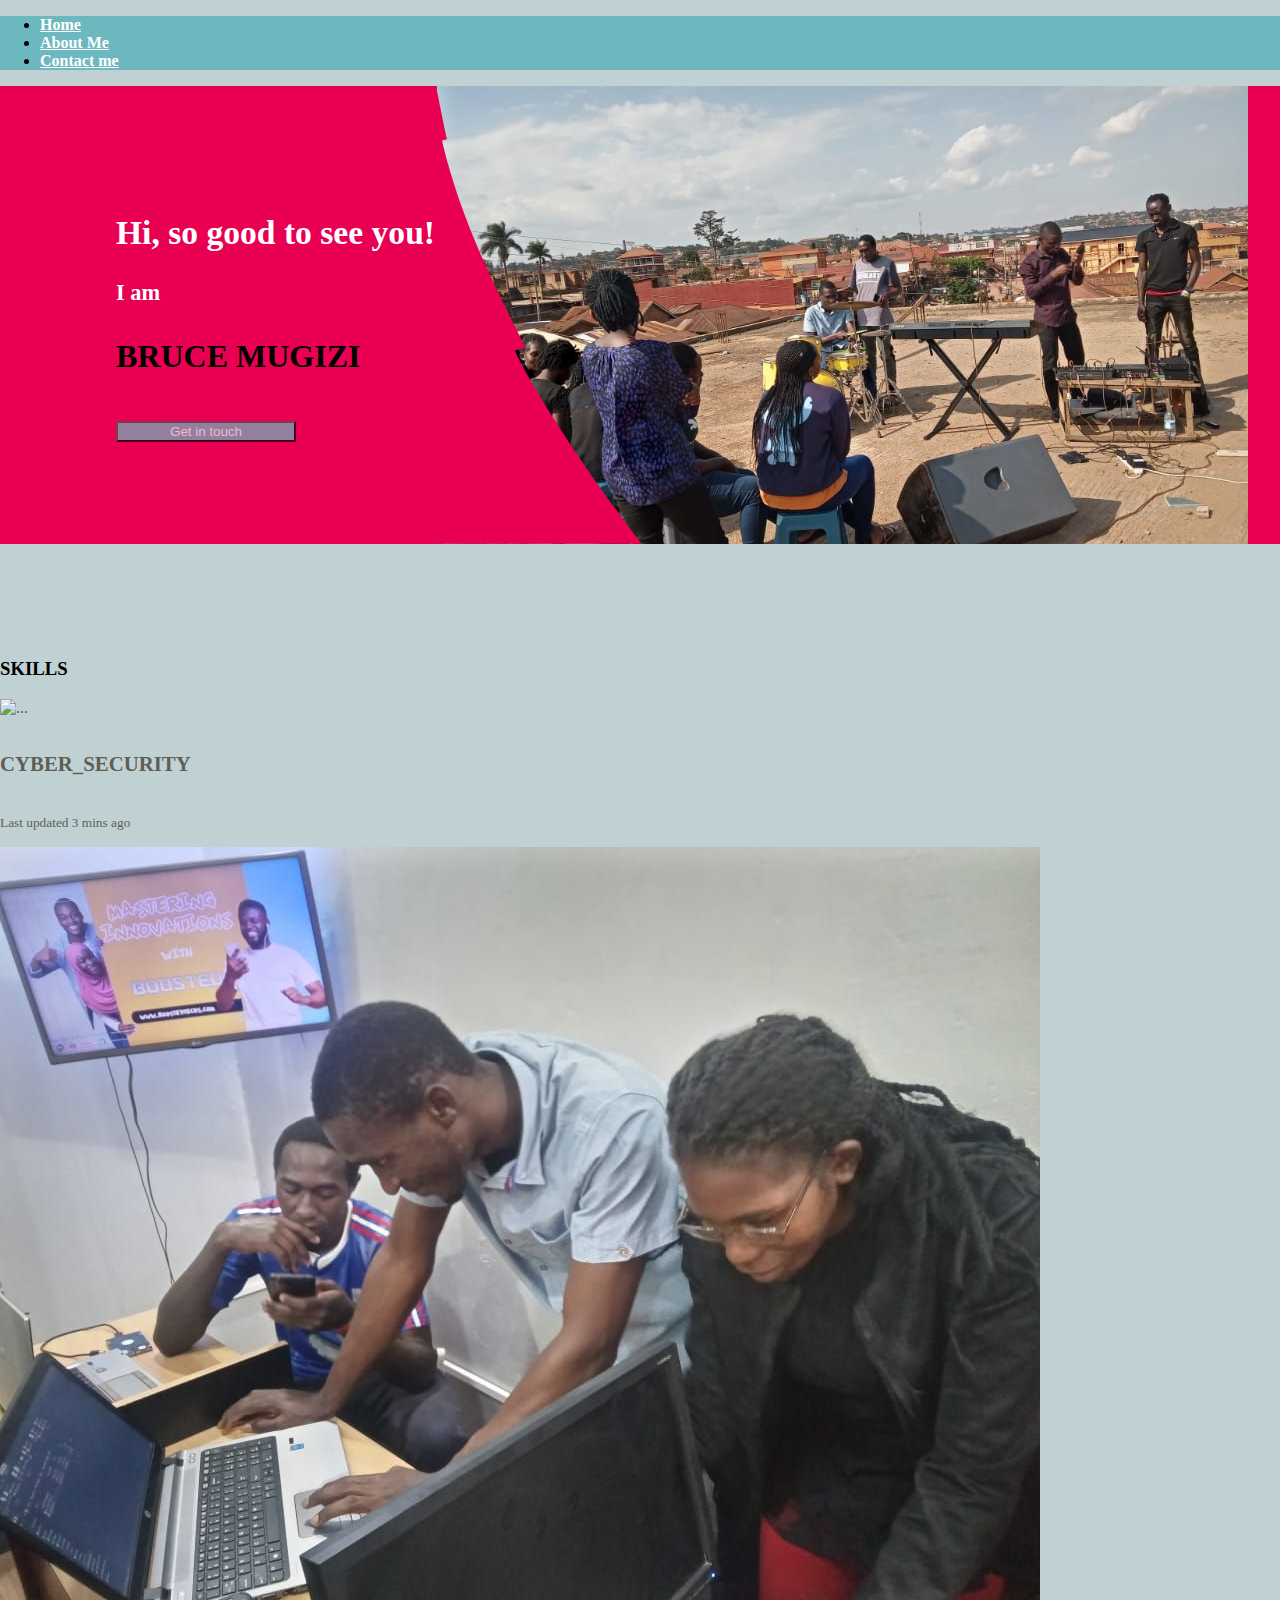
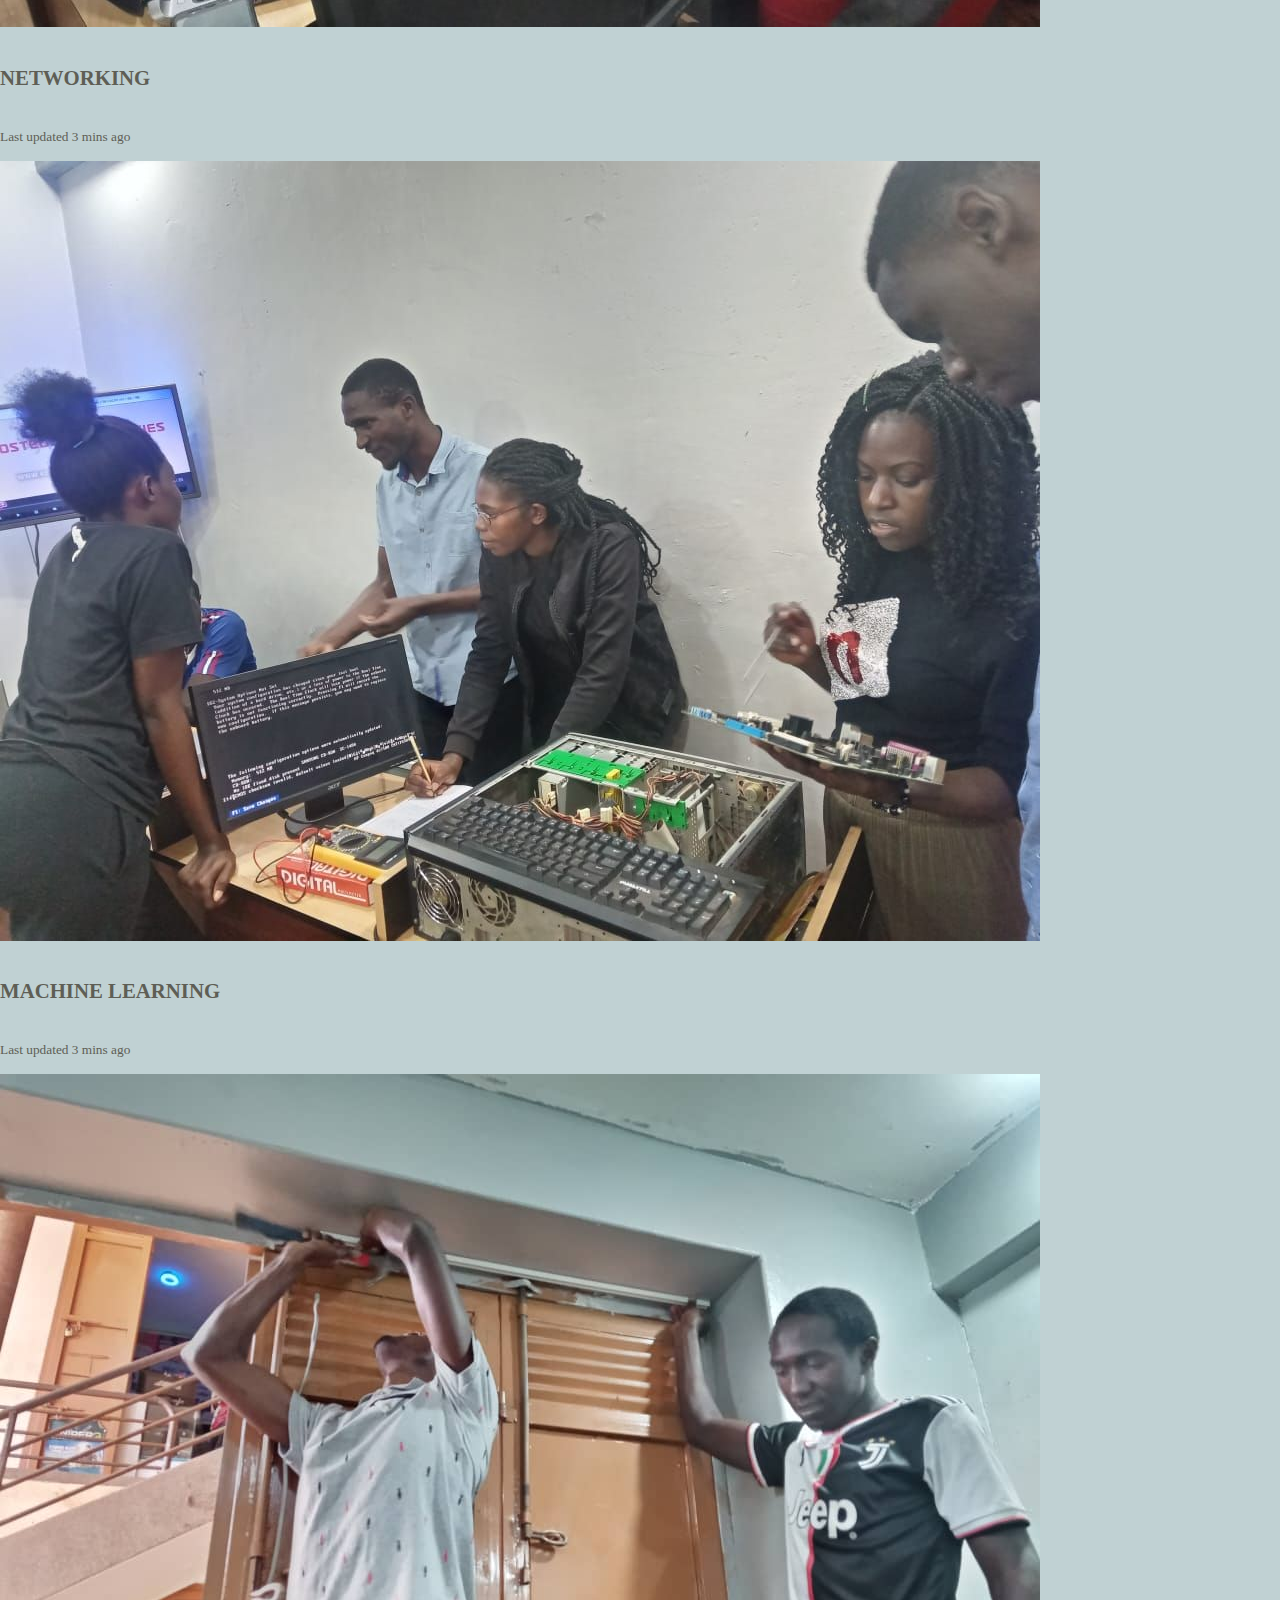
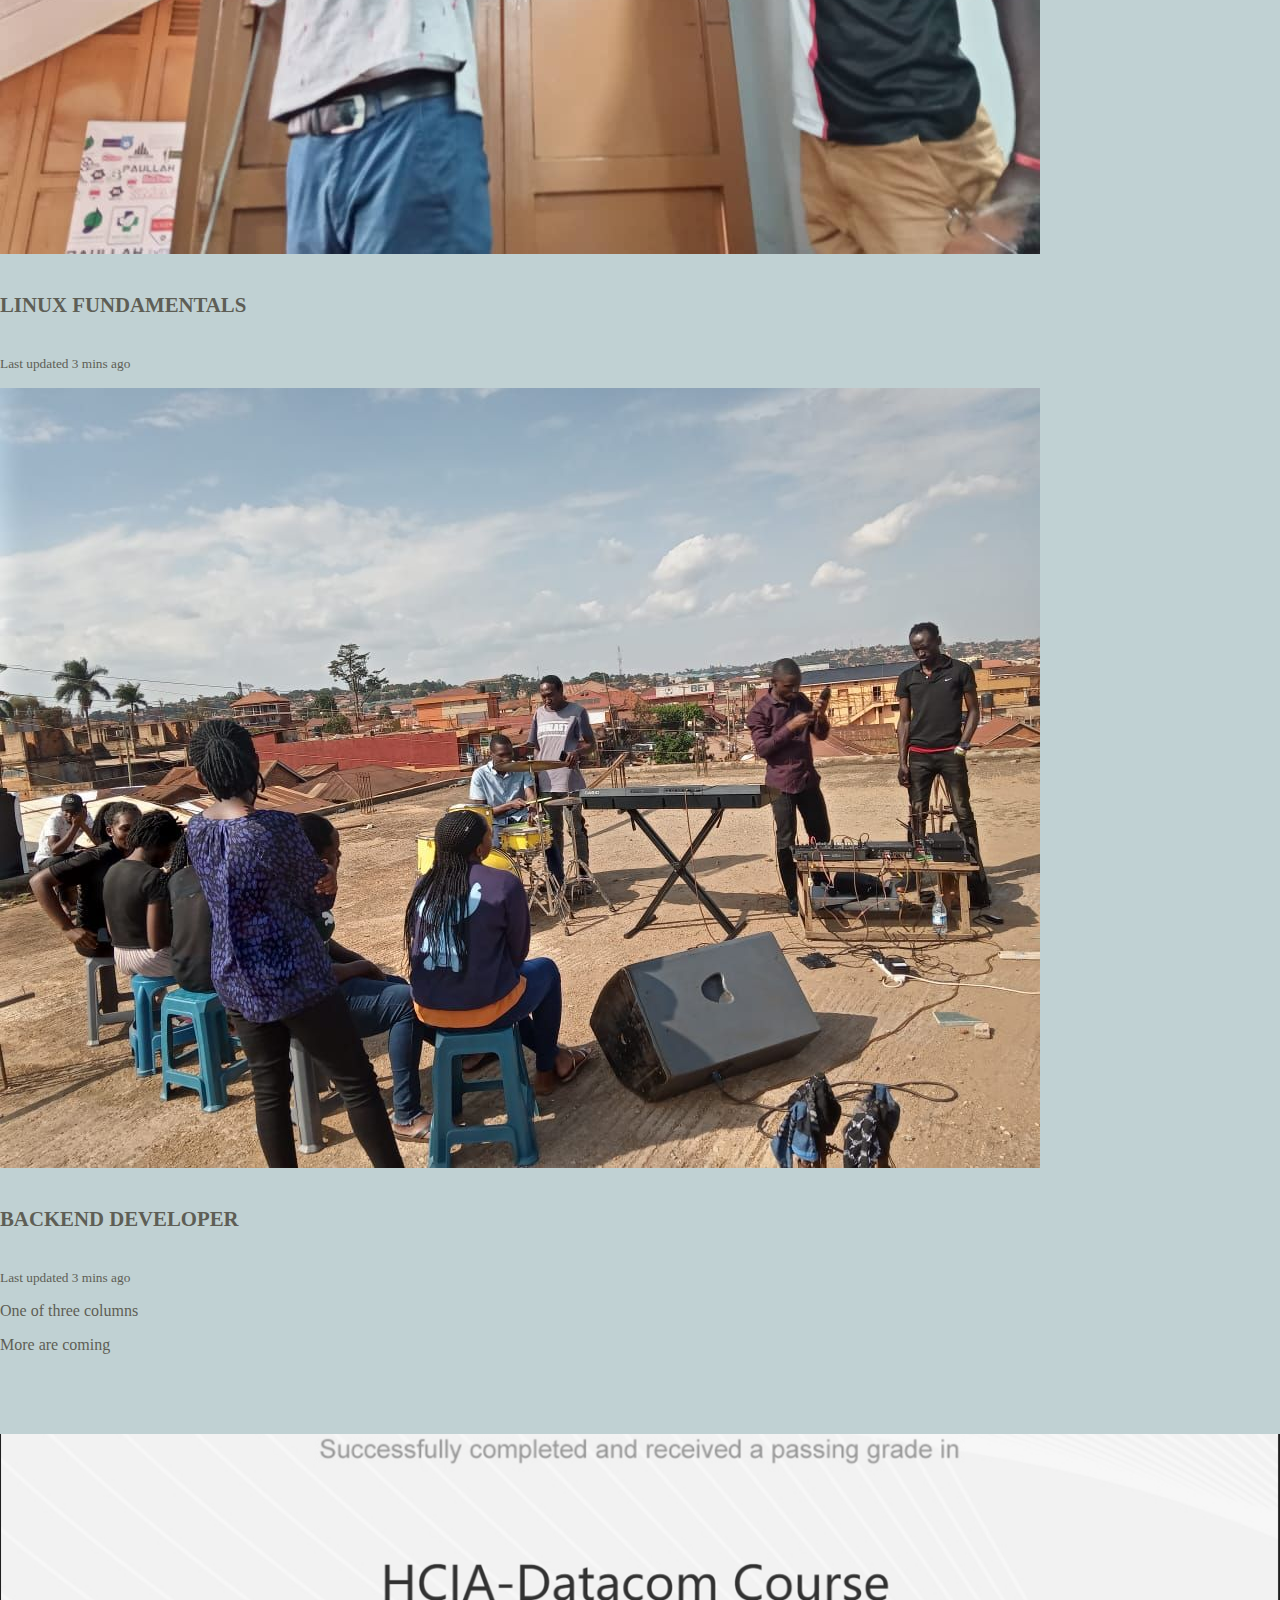
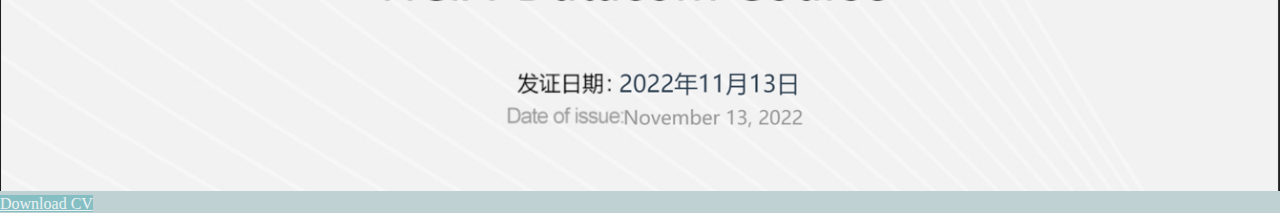
==== index.html @ 65153aa9 "completed page2" ====
<!doctype html>
<html lang="en">

<head>
    <meta charset="utf-8">
    <meta name="viewport" content="width=device-width, initial-scale=1">
    <title>Bruce Portfolio</title>
    <link href="https://cdn.jsdelivr.net/npm/bootstrap@5.2.2/dist/css/bootstrap.min.css" rel="stylesheet"
        integrity="sha384-Zenh87qX5JnK2Jl0vWa8Ck2rdkQ2Bzep5IDxbcnCeuOxjzrPF/et3URy9Bv1WTRi" crossorigin="anonymous">
    <link rel="stylesheet" href="style.css">
</head>

<body>
    <!-- -----------------------page one--------------------- -->
    <ul class="nav justify-content-end">
        <!-- changing the world one headline at a time -->
        <li class="nav-item">
            <a class="nav-link active" aria-current="page" href="#">Home</a>
        </li>
        <li class="nav-item">
            <a class="nav-link" href="#">About Me</a>
        </li>
        <li class="nav-item">
            <a class="nav-link" href="#">Contact me</a>
        </li>
    </ul>


    <header class="blogHeader">
        <div class="wrapper">
            <div class="col-12">
                <div class="imgContainer" style="background-image: url(./image/a.jpg);">
                    <svg xmlns="//www.w3.org/2000/svg" viewBox="0 0 165.9 369.5" class="shard shardLeft"
                        preserveAspectRatio="xMinYMin meet">
                        <path
                            d="M0 369.5h166S97.7 282 63.3 213.5l9-2.5C48 163.6 19.3 106.5 4.8 44l4-1C6 30 0 0 0 0v369.5z">
                        </path>
                    </svg>
                </div>
                <div class="summary" id="landing">
                    <div class="author mb-4">
                        <strong class="blogAuthorContainer">
                            <p class="mb-0">
                            <h2>Hi, so good to see you!</h2>
                            </p>
                            I am <br>
                            <h3 class="mt-1">BRUCE MUGIZI</h3>
                        </strong>
                    </div>
                    <div class="container-fluid mt-1">
                        <button type="button" class="btn">
                            Get in touch
                        </button>
                    </div>
                </div>
            </div>
        </div>
    </header>

    <div class="background">
        <div class="container team">
            <div class="text-center">
                <h3 style="color: #000;">SKILLS</h3>
            </div>
            <div class="container text-center">
                <div class="row align-items-start">
                    <div class="col-8">
                        <div class="row">
                            <div class="col-6">
                                <div class="card mb-3" style="max-width: 540px;">
                                    <div class="row g-0">
                                        <div class="col-md-4">
                                            <img src="https://s2.qwant.com/thumbr/474x316/d/3/9be4170dca58541f1a8f49a3d4c45093ae6ff58366b819dbfa3369e4ea4135/th.jpg?u=https%3A%2F%2Ftse.mm.bing.net%2Fth%3Fid%3DOIP.BDu7tsO2SSrYzj1QuiyCkwHaE8%26pid%3DApi&q=0&b=1&p=0&a=0"
                                                class="img-fluid rounded-start" alt="...">
                                        </div>
                                        <div class="col-md-8">
                                            <div class="card-body">
                                                <h5 class="card-title">Cyber_security</h5>
                                                <p class="card-text">
                                                <div class="progress" style="height: 5px;">
                                                    <div class="progress-bar bg-danger w-50" role="progressbar"
                                                        aria-valuenow="75" aria-valuemin="0" aria-valuemax="100"></div>
                                                </div>
                                                </p>
                                                <p class="card-text"><small class="text-muted">Last updated 3 mins
                                                        ago</small></p>
                                            </div>
                                        </div>
                                    </div>
                                </div>
                            </div>

                            <div class="col-6">
                                <div class="card mb-3" style="max-width: 540px;">
                                    <div class="row g-0">
                                        <div class="col-md-4">
                                            <img src="./image/b.jpg" class="img-fluid rounded-start" alt="...">
                                        </div>
                                        <div class="col-md-8">
                                            <div class="card-body">
                                                <h5 class="card-title">Networking</h5>
                                                <p class="card-text">
                                                <div class="progress" style="height: 5px;">
                                                    <div class="progress-bar bg-danger w-50" role="progressbar"
                                                        aria-valuenow="75" aria-valuemin="0" aria-valuemax="100"></div>
                                                </div>
                                                </p>
                                                <p class="card-text"><small class="text-muted">Last updated 3 mins
                                                        ago</small></p>
                                            </div>
                                        </div>
                                    </div>
                                </div>
                            </div>

                            <div class="col-6">
                                <div class="card mb-3" style="max-width: 540px;">
                                    <div class="row g-0">
                                        <div class="col-md-4">
                                            <img src="./image/c.jpg" class="img-fluid rounded-start" alt="...">
                                        </div>
                                        <div class="col-md-8">
                                            <div class="card-body">
                                                <h5 class="card-title">Machine Learning</h5>
                                                <p class="card-text">
                                                <div class="progress" style="height: 5px;">
                                                    <div class="progress-bar bg-danger w-50" role="progressbar"
                                                        aria-valuenow="75" aria-valuemin="0" aria-valuemax="100"></div>
                                                </div>
                                                </p>
                                                <p class="card-text"><small class="text-muted">Last updated 3 mins
                                                        ago</small></p>
                                            </div>
                                        </div>
                                    </div>
                                </div>
                            </div>

                            <div class="col-6">
                                <div class="card mb-3" style="max-width: 540px;">
                                    <div class="row g-0">
                                        <div class="col-md-4">
                                            <img src="./image/d.jpg" class="img-fluid rounded-start" alt="...">
                                        </div>
                                        <div class="col-md-8">
                                            <div class="card-body">
                                                <h5 class="card-title">linux fundamentals</h5>
                                                <p class="card-text">
                                                <div class="progress" style="height: 5px;">
                                                    <div class="progress-bar bg-danger w-50" role="progressbar"
                                                        aria-valuenow="75" aria-valuemin="0" aria-valuemax="100"></div>
                                                </div>
                                                </p>
                                                <p class="card-text"><small class="text-muted">Last updated 3 mins
                                                        ago</small></p>
                                            </div>
                                        </div>
                                    </div>
                                </div>
                            </div>

                            <div class="col-6">
                                <div class="card mb-3" style="max-width: 540px;">
                                    <div class="row g-0">
                                        <div class="col-md-4">
                                            <img src="./image/a.jpg" class="img-fluid rounded-start" alt="...">
                                        </div>
                                        <div class="col-md-8">
                                            <div class="card-body">
                                                <h5 class="card-title">backend developer</h5>
                                                <p class="card-text">
                                                <div class="progress" style="height: 5px;">
                                                    <div class="progress-bar bg-danger w-50" role="progressbar"
                                                        aria-valuenow="75" aria-valuemin="0" aria-valuemax="100"></div>
                                                </div>
                                                </p>
                                                <p class="card-text"><small class="text-muted">Last updated 3 mins
                                                        ago</small></p>
                                            </div>
                                        </div>
                                    </div>
                                </div>
                            </div>
                        </div>
                    </div>
                    <div class="col-2 border border-info">
                        One of three columns
                        <p>More are coming</p>
                    </div>
                </div>
            </div>
        </div>
    </div>


    <!-- ----------------------page two------------------------ -->
    <div class="containers">
        <img src="./image/cv.png" alt="Snow" style="width:100%">
        <a type="button" class="btn" href="##">Download CV</a>
    </div>

    <!-- <div class="section">
        <div> download cv</div>

        <div>projects worked on</div>
        <div>
            <div>contact me</div>
            <div>sites</div>
        </div>
        <div class="footer">last updated</div>
    </div> -->

    <!-- ---------------------page three----------------------- -->

    <!-- <div class="container-fluid">
        <div class="row">
            <div class="col text-center border border-dnger">
                <p class="arc">Achievements</p>
                obtained a bachelor's degree in computer engineering<br>
                internship at the Marconi Innovation and research lab Makerere<br>
                participated in the huawei ict competition and huawei seeds for the future program

                <div class="col border border-info">
                    what others say</div>
            </div>
            <div class="col">

                <div id="mycarousel" class="carousel slide" data-bs-ride="carousel">
                    <div class="carousel-inner">
                        <div class="carousel-item active">
                            <img src="./image/a.jpg" class="d-block w-100" alt="music practice">
                        </div>
                        <div class="carousel-item">
                            <img src="./image/b.jpg" class="d-block w-100" alt="comp repair">
                        </div>
                        <div class="carousel-item">
                            <img src="./image/c.jpg" class="d-block w-100" alt="comp repair">
                        </div>
                        <div class="carousel-item">
                            <img src="./image/d.jpg" class="d-block w-100" alt="house wiring">
                        </div>
                    </div>
                    <button class="carousel-control-prev" type="button" data-bs-target="mycarousel"
                        data-bs-slide="prev">
                        <span class="carousel-control-prev-icon" aria-hidden="true"></span>
                        <span class="visually-hidden">Previous</span>
                    </button>
                    <button class="carousel-control-next" type="button" data-bs-target="mycarousel"
                        data-bs-slide="next">
                        <span class="carousel-control-next-icon" aria-hidden="true"></span>
                        <span class="visually-hidden">Next</span>
                    </button>
                </div>

            </div>
        </div>
    </div> -->


    <!-- 
        <div class="container">
  <div class="row">
    <div class="col-md-8 col-md-offset-2">
      <div class="tcb-quote-carousel">
        <div class="carousel slide carousel-fade" id="fade-quote-carousel" data-ride="carousel" data-interval="3000">
           
            Carousel indicators
          <ol class="carousel-indicators">
            <li data-target="#fade-quote-carousel" data-slide-to="0" class="active"></li>
            <li data-target="#fade-quote-carousel" data-slide-to="1"></li>
            <li data-target="#fade-quote-carousel" data-slide-to="2"></li>
          </ol>
           
          Carousel items 
          <div class="carousel-inner">
            <div class="item active">
              <blockquote>
                <p>Now the site is running and open, we expect profiles to be done. There is a template you can fill in, instead of creating your own. Feel free to RP whenever, and start meeting people!<br>-Atnony</p>
              </blockquote>
            </div>
            <div class="item">
              <blockquote>
                <p><br>
                  Humans have been surviving against the animals ever since the first outbreak. Yet a cure has been found, and worked upon domestic dogs. This is the only species that is cured as for now. The cure is developing to spread across the whole animal kingdom and world. This is a slow process.<br>-Bruce</p>
              </blockquote>
            </div>
            <div class="item">
              <blockquote>
                <p><br> Moles have been getting into the underground system. Some areas are closed off due to weak or broken frame work. The community must find a way to remove of the moles and construct the buildings again. Points will be deducted, for any animals damaged, total points can be seen on the point page.<br>-Mike Dean</p>
              </blockquote>
            </div>
          </div>
        </div>
      </div>
    </div>
    <br />
  </div>
     -->


    <!-- ----------------------------------------------------------------------------------------- -->
    <script src="https://cdn.jsdelivr.net/npm/bootstrap@5.2.2/dist/js/bootstrap.bundle.min.js"
        integrity="sha384-OERcA2EqjJCMA+/3y+gxIOqMEjwtxJY7qPCqsdltbNJuaOe923+mo//f6V8Qbsw3"
        crossorigin="anonymous"></script>
</body>

</html>
---- style.css ----
body{
    padding: 0%;
    margin: 0;
    -webkit-text-size-adjust: 100%;
    background-color: #c0d1d3;
}
*{
    -webkit-font-smoothing: antialiased;
    box-sizing: border-box;
}
.nav{
    background: #6db8bf;
}
.nav-link{
    color: #fff;
    cursor: pointer;
    font-weight: bold;
}
.nav-link {
    margin-right: 1em !important;
}
.nav-link:hover {
    color: #000;
}
.header{
    background-color: rgb(63, 61, 61);
    height: 95vh;
    display: block;
}

.blogHeader{
    background: #e90052;
    /* background: #0c1414; */
    color: #fff;
    overflow: hidden;
    margin-bottom: 2rem;
    font-size: 1.4rem;
    height: 100%;
}
.wrapper{
    max-width: 1376px;
    margin: 0 auto;
    padding-left: 1rem;
    padding-right: 1rem;
}
.wrapper .col-12{
    padding: 60px;
}

.blogHeader .imgContainer{
    position: absolute;
    top: 0;
    right: 1rem;
    bottom: 0;
    width: 65%;
    /* background-image: url(./image/a.jpg); */
    background-position: center;
    background-size: cover;
}
.blogHeader .shardLeft{
    left: -1px;
    top: 0;
}
.blogHeader .shard{
    position: absolute;
    fill: #e90052;
    /* fill: #6db8bf; */
    height: 100%;
}
svg:not(:root){
    width:auto;
    overflow: hidden;
}
:not(svg){
    transform-origin: 0px 0px;
}
.blogHeader .summary{
    position: relative;
    z-index: 1;
}

[class*=col-12]{
    box-sizing: border-box;
    width: 100%;
    float: left;
    position: relative;
    padding-left: 1rem;
    padding-right: 1rem;
}
#landing{
    box-sizing: border-box;
    width: 95%;
    height: 10%;
    padding: 40px;
}
.mt-1{
    font-size: 2rem;
    color: black;
}
.btn{
    color: #fff;
    width: 20vh;
    opacity: 0.7;
    /* background-color: #c0d1d3; */
    background-color: #6db8bf;
    /* background-color: rgb(34, 34, 212); */
    box-sizing: border-box;
}
.btn:hover{
    background-color: #c0d1d3;
    border: 2px solid #fff;
    font-weight: bolder;
}

.background {
	/* background: #dedec8; */
    /* background: red; */
	padding: 4em 0;
}
.team {
	color: #5e5e55;
	/* padding: 0 150px; */
}
#cards{
    /* background: red; */
}

.team .card-columns {
	-webkit-column-count: 4;
	-moz-column-count: 4;
	column-count: 3;
}
.card-img-top{
    width: 150px;
    height: 150px;
    /* border: 1px solid; */
}

.team .card {
	background:none;
    /* background: #587477; */
	border: none;
}

.team .card-title {
	font-size: 1.3rem;
	margin-bottom: 0;
	text-transform: uppercase;
}
#cv{
    background-color: #e90052;
    color: #000;
}




#feature{
  color: red;
  background-image: url(./image/cv.png);
  background-position: center;
  background-repeat: no-repeat;
  background-size: cover;
  height: 300px;
}

.bg-text{
  /* background-color: red; */
}

  /* Position text in the middle of the page/image */
/* .bg-text {
    background-color: rgb(0,0,0);
    background-color: rgba(0,0,0, 0.4); 
    color: white;
    font-weight: bold;
    border: 3px solid #f1f1f1;
    position: absolute;
    top: 50%;
    left: 50%;
    transform: translate(-50%, -50%);
    z-index: 2;
    width: 80%;
    padding: 20px;
    text-align: center;
} */


























/* 
.tcb-quote-carousel {
    background: #17171c;
    padding-top: 30px;
    margin-top: 40px;
    .quote {
      color: rgba(0, 0, 0, .1);
      text-align: center;
      margin-bottom: 30px;
    }
    .carousel {
      padding-bottom: 30px;
      .carousel-indicators > li {
        background-color: #141e2e;
        border: none;
      }
    }
    blockquote {
      margin-top: 5px;
      text-align: center;
      border: none;
      color: grey;
      font-size: 10px;
    }
    .profile-circle {
      width: 50px;
      height: 50px;
      margin: 0 auto;
      overflow: hidden;
      border-radius: 100px;
    }
  }
  
  .carousel-fade {
    .carousel-inner {
      .item {
        transition-property: opacity;
      }
      .item,
      .active.left,
      .active.right {
        opacity: 0;
      }
      .active,
      .next.left,
      .prev.right {
        opacity: 1;
      }
      .next,
      .prev,
      .active.left,
      .active.right {
        left: 0;
        transform: translate3d(0, 0, 0);
      }
    }
  }

*/
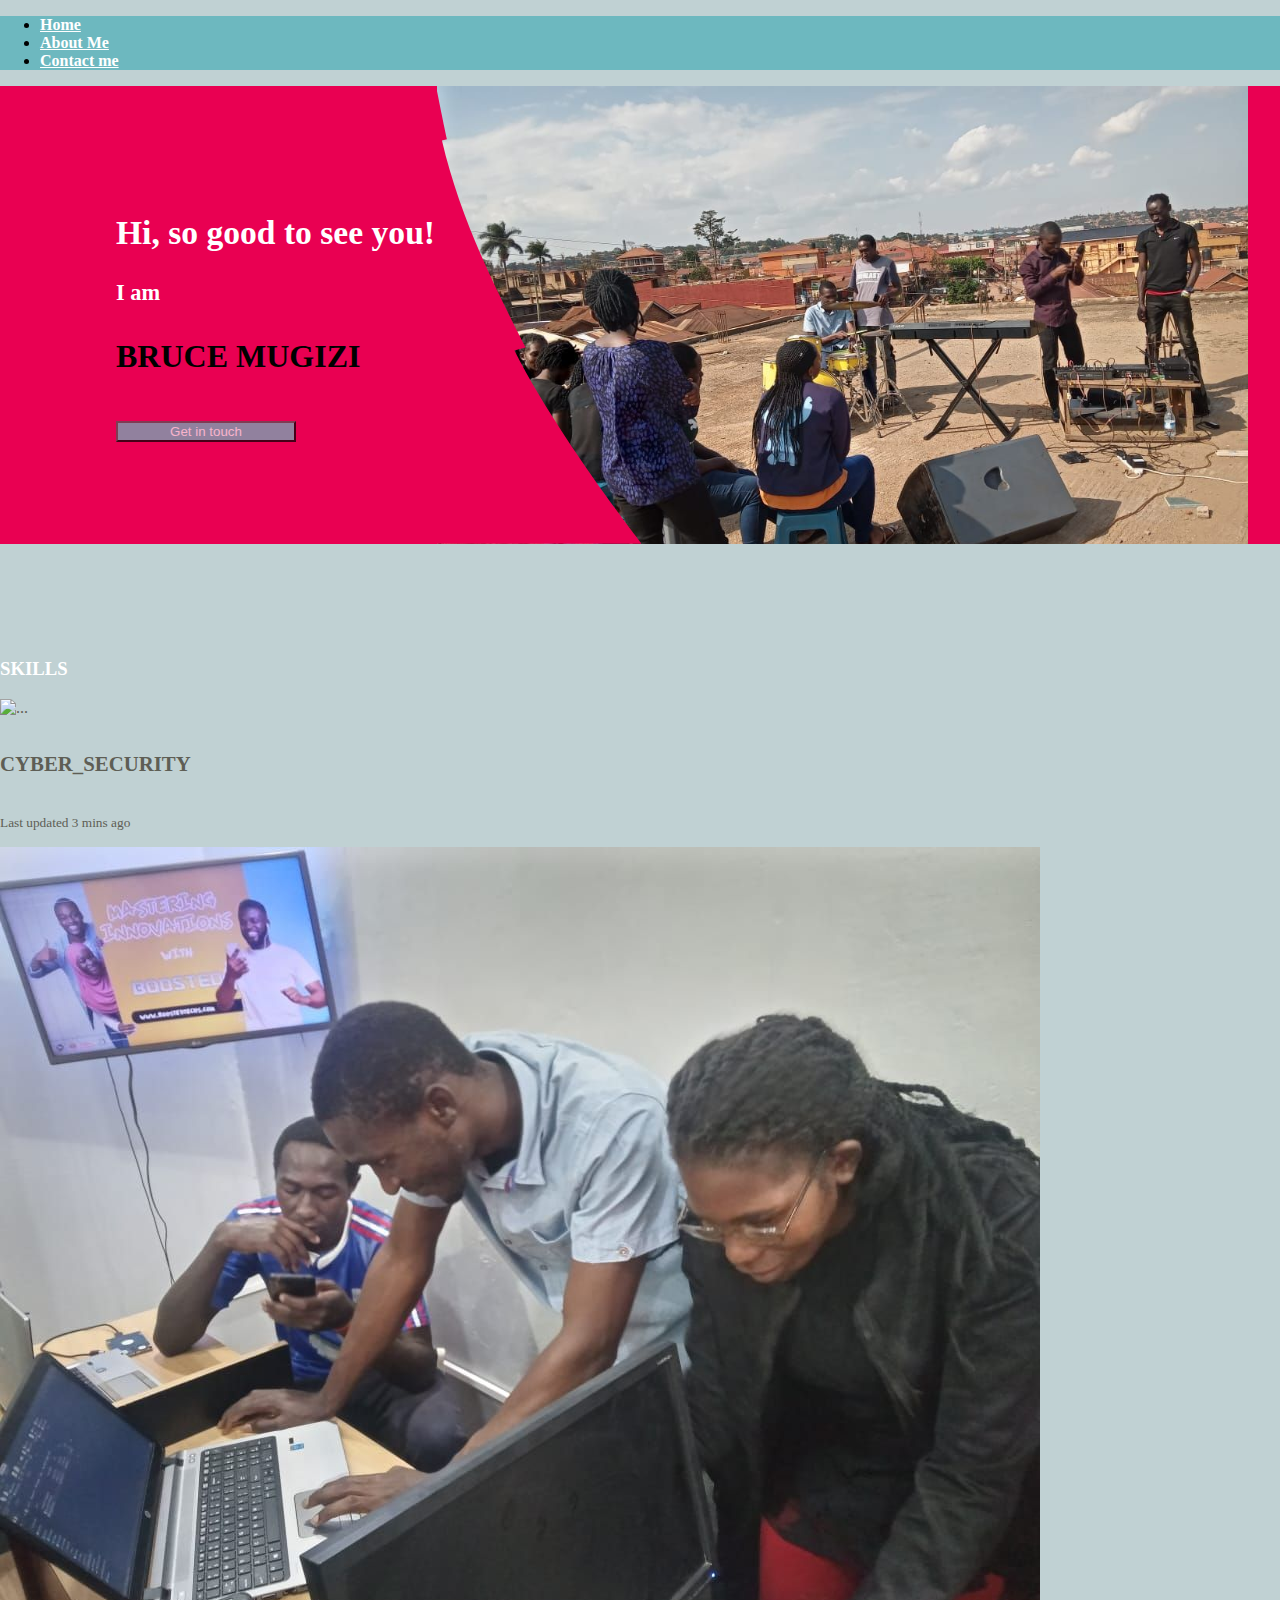
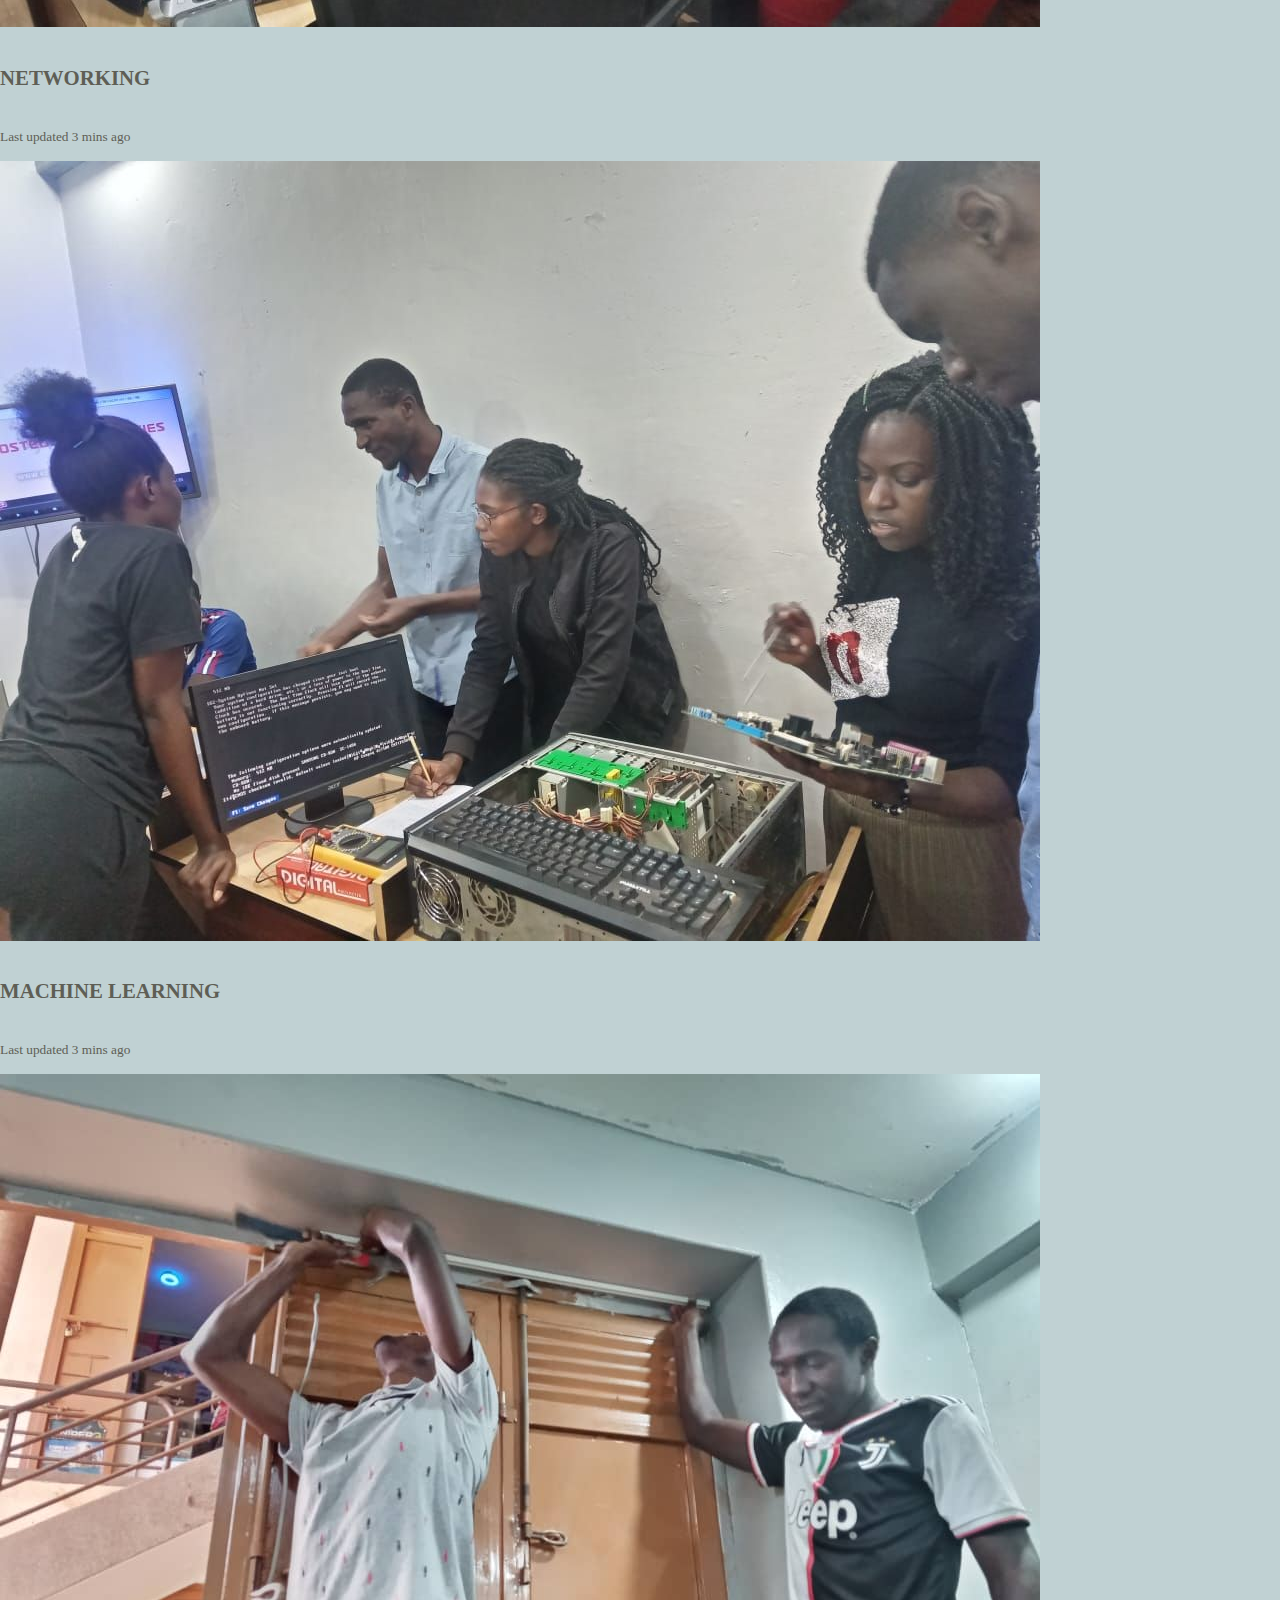
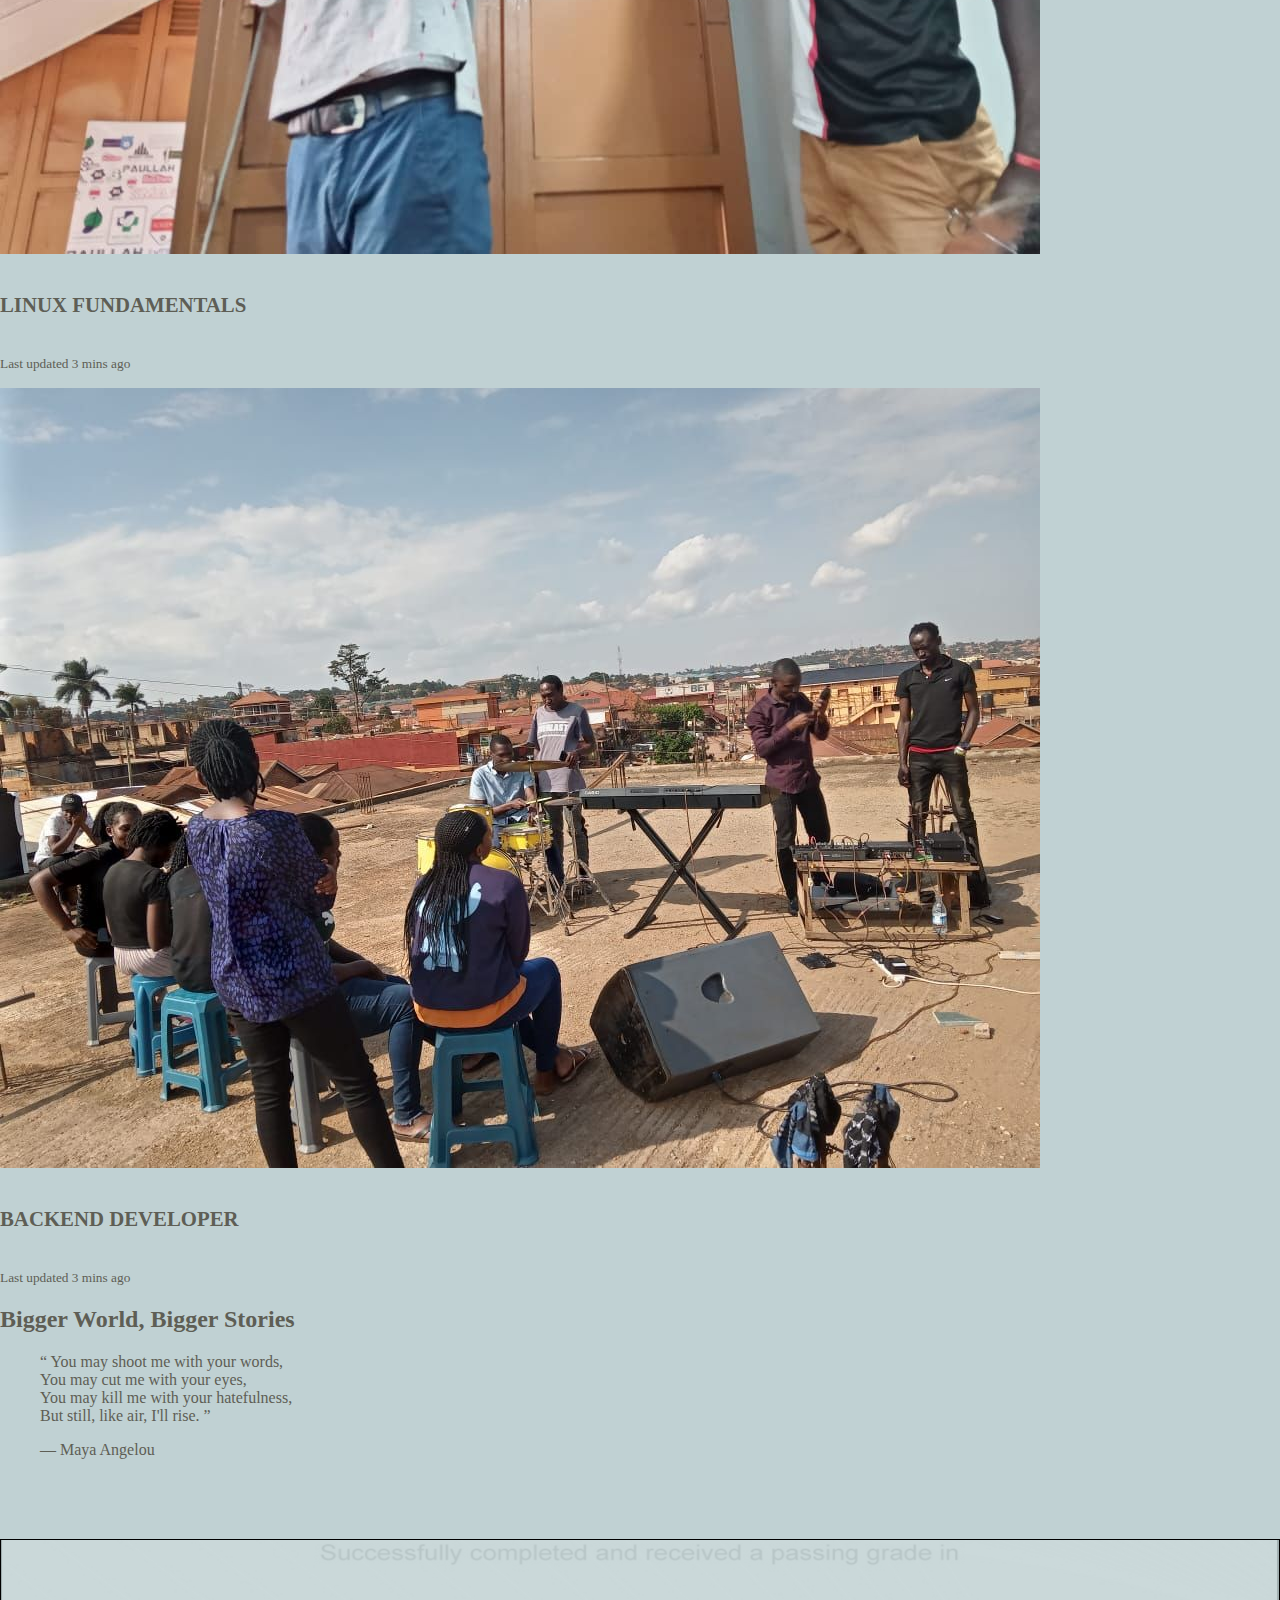
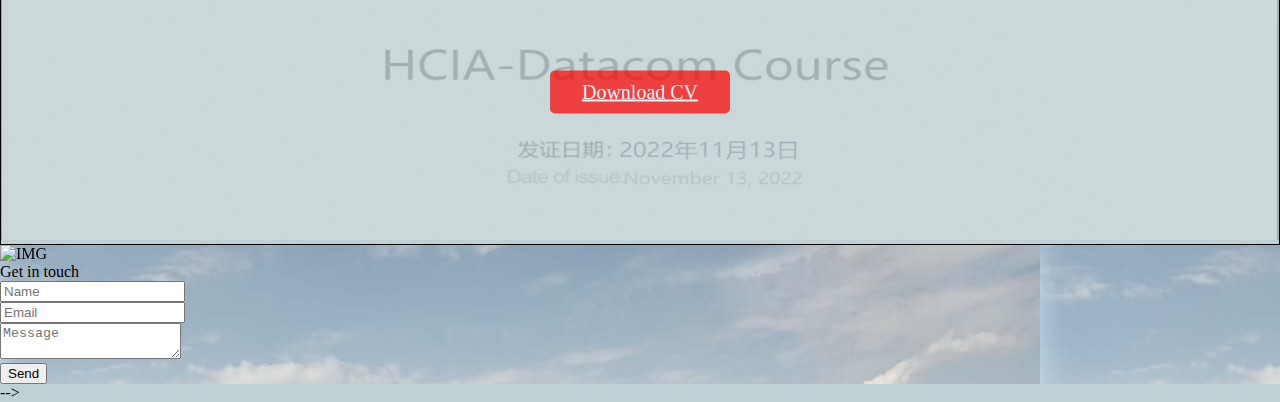
==== commit a298c18a: "added glow" ====
--- a/index.html
+++ b/index.html
@@ -59,8 +59,8 @@
 
     <div class="background">
         <div class="container team">
-            <div class="text-center">
-                <h3 style="color: #000;">SKILLS</h3>
+            <div class="text-center ">
+                <h3 class="glow" style="color: #fff;">SKILLS</h3>
             </div>
             <div class="container text-center">
                 <div class="row align-items-start">
@@ -183,15 +183,24 @@
                             </div>
                         </div>
                     </div>
-                    <div class="col-2 border border-info">
-                        One of three columns
-                        <p>More are coming</p>
+                    <div class="col-4 border border-white">
+                        <h2>Bigger World, Bigger Stories</h2>
+                        <p>
+                        <blockquote>
+                            <q>
+                                You may shoot me with your words,<br />
+                                You may cut me with your eyes,<br />
+                                You may kill me with your hatefulness,<br />
+                                But still, like air, I'll rise.
+                            </q>
+                            <p>&mdash; Maya Angelou</p>
+                        </blockquote>
+                        </p>
                     </div>
                 </div>
             </div>
         </div>
     </div>
-
 
     <!-- ----------------------page two------------------------ -->
     <div class="containers">
@@ -199,6 +208,45 @@
         <a type="button" class="btn" href="##">Download CV</a>
     </div>
 
+    <div class="bg-contact100" style="background-image: url('./image/a.jpg')">
+        <div class="container-contact100">
+            <div class="wrap-contact100">
+                <div class="contact100-pic js-tilt" data-tilt=""
+                    style="will-change: transform; transform: perspective(300px) rotateX(0deg) rotateY(0deg);">
+                    <img src="./image/img-01.webp" alt="IMG">
+                </div>
+                <form class="contact100-form validate-form">
+                    <span class="contact100-form-title">
+                        Get in touch
+                    </span>
+                    <div class="wrap-input100 validate-input" data-validate="Name is required">
+                        <input class="input100" type="text" name="name" placeholder="Name">
+                        <span class="focus-input100"></span>
+                        <span class="symbol-input100">
+                            <i class="fa fa-user" aria-hidden="true"></i>
+                        </span>
+                    </div>
+                    <div class="wrap-input100 validate-input" data-validate="Valid email is required: ex@abc.xyz">
+                        <input class="input100" type="text" name="email" placeholder="Email">
+                        <span class="focus-input100"></span>
+                        <span class="symbol-input100">
+                            <i class="fa fa-envelope" aria-hidden="true"></i>
+                        </span>
+                    </div>
+                    <div class="wrap-input100 validate-input" data-validate="Message is required">
+                        <textarea class="input100" name="message" placeholder="Message"></textarea>
+                        <span class="focus-input100"></span>
+                    </div>
+                    <div class="container-contact100-form-btn">
+                        <button class="contact100-form-btn">
+                            Send
+                        </button>
+                    </div>
+                </form>
+            </div>
+        </div>
+    </div>
+
     <!-- <div class="section">
         <div> download cv</div>
 
@@ -212,7 +260,7 @@
 
     <!-- ---------------------page three----------------------- -->
 
-    <!-- <div class="container-fluid">
+    <!--  <div class="container-fluid">
         <div class="row">
             <div class="col text-center border border-dnger">
                 <p class="arc">Achievements</p>
@@ -255,7 +303,7 @@
             </div>
         </div>
     </div> -->
-
+    -->
 
     <!-- 
         <div class="container">
--- a/style.css
+++ b/style.css
@@ -164,26 +164,40 @@
   height: 300px;
 }
 
-.bg-text{
-  /* background-color: red; */
-}
-
-  /* Position text in the middle of the page/image */
-/* .bg-text {
-    background-color: rgb(0,0,0);
-    background-color: rgba(0,0,0, 0.4); 
-    color: white;
-    font-weight: bold;
-    border: 3px solid #f1f1f1;
-    position: absolute;
-    top: 50%;
-    left: 50%;
-    transform: translate(-50%, -50%);
-    z-index: 2;
-    width: 80%;
-    padding: 20px;
-    text-align: center;
-} */
+
+/* ==================================cv page========================= */
+.containers {
+  position: relative;
+  width: 100%;
+  border: 1px solid #000;
+}
+
+.containers img {
+  width: 100%;
+  height: 300px;
+  opacity: 0.2;
+}
+
+.containers .btn {
+  position: absolute;
+  top: 50%;
+  left: 50%;
+  transform: translate(-50%, -50%);
+  -ms-transform: translate(-50%, -50%);
+  background-color: red;
+  color: white;
+  font-size: 20px;
+  padding: 12px 24px;
+  padding: 10px 1px;
+  border: none;
+  cursor: pointer;
+  border-radius: 5px;
+  text-align: center;
+}
+
+.containers .btn:hover {
+  background-color: black;
+}
 
 
 
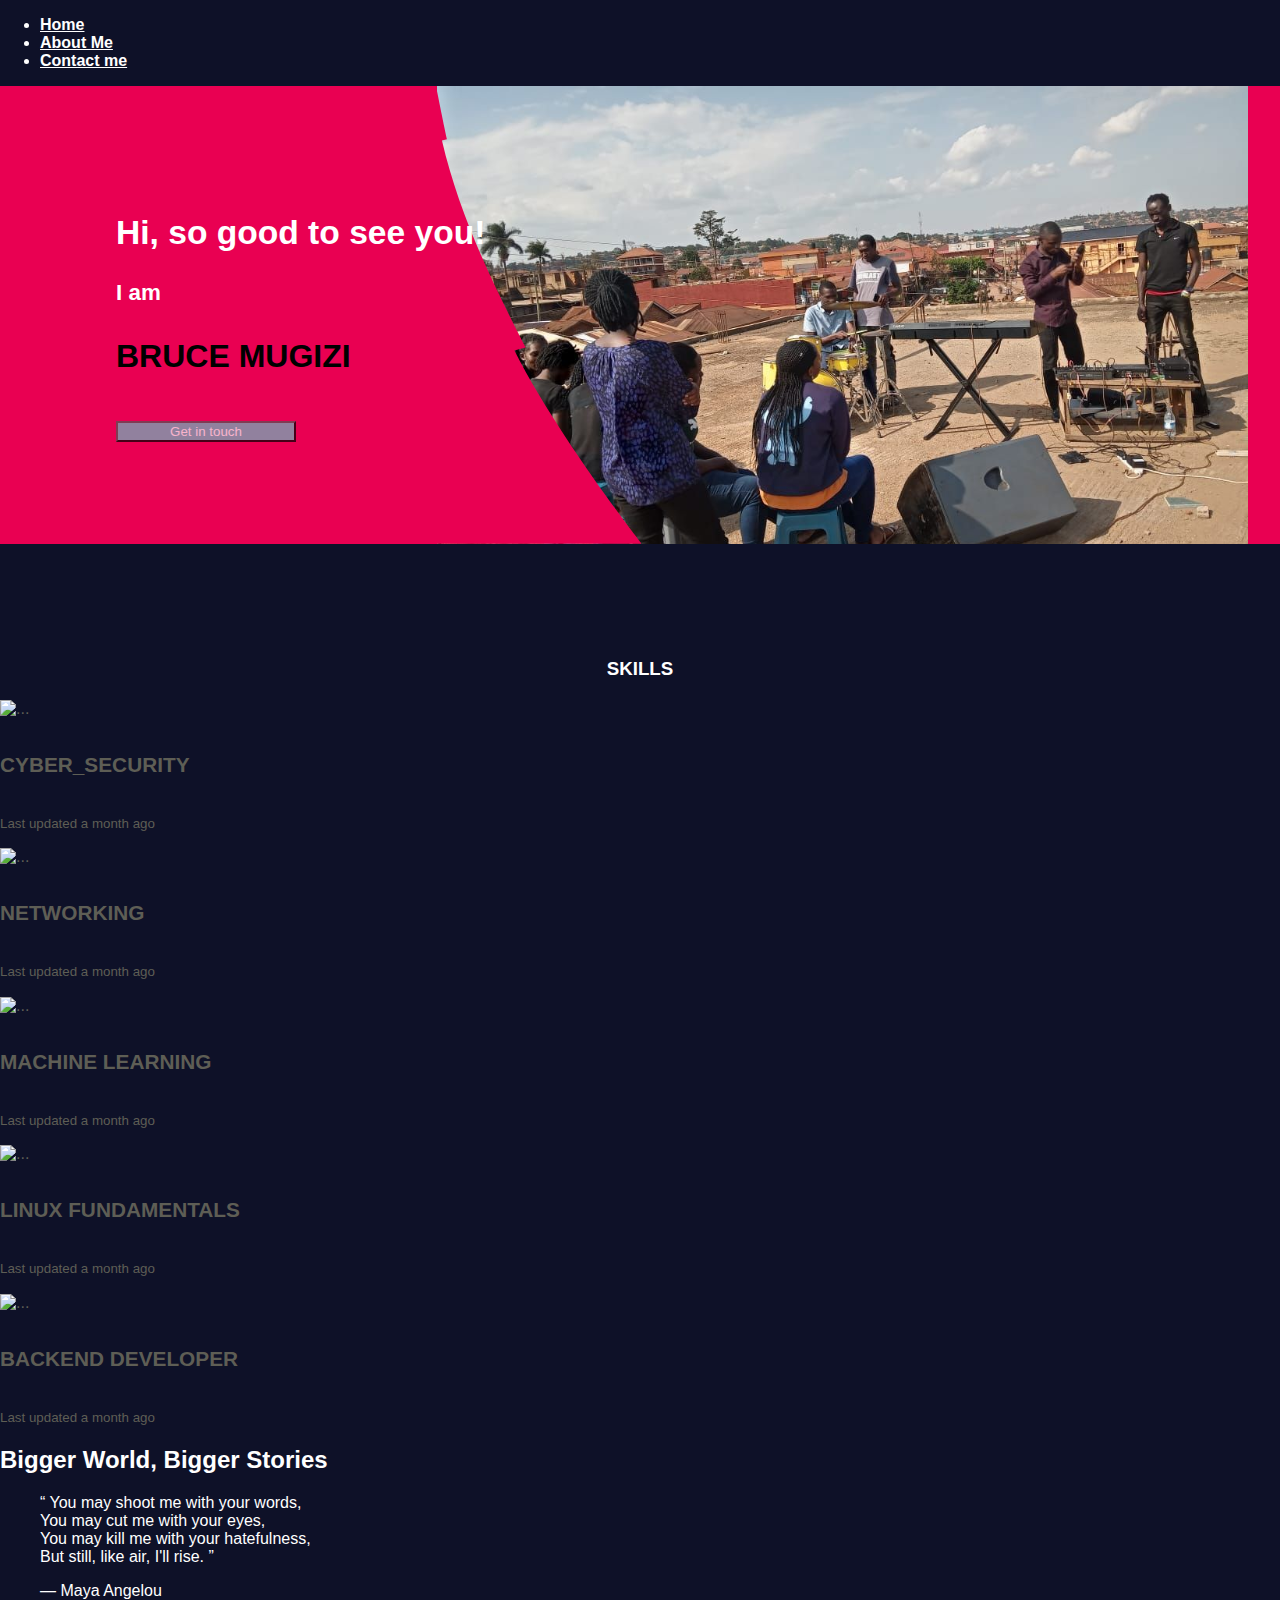
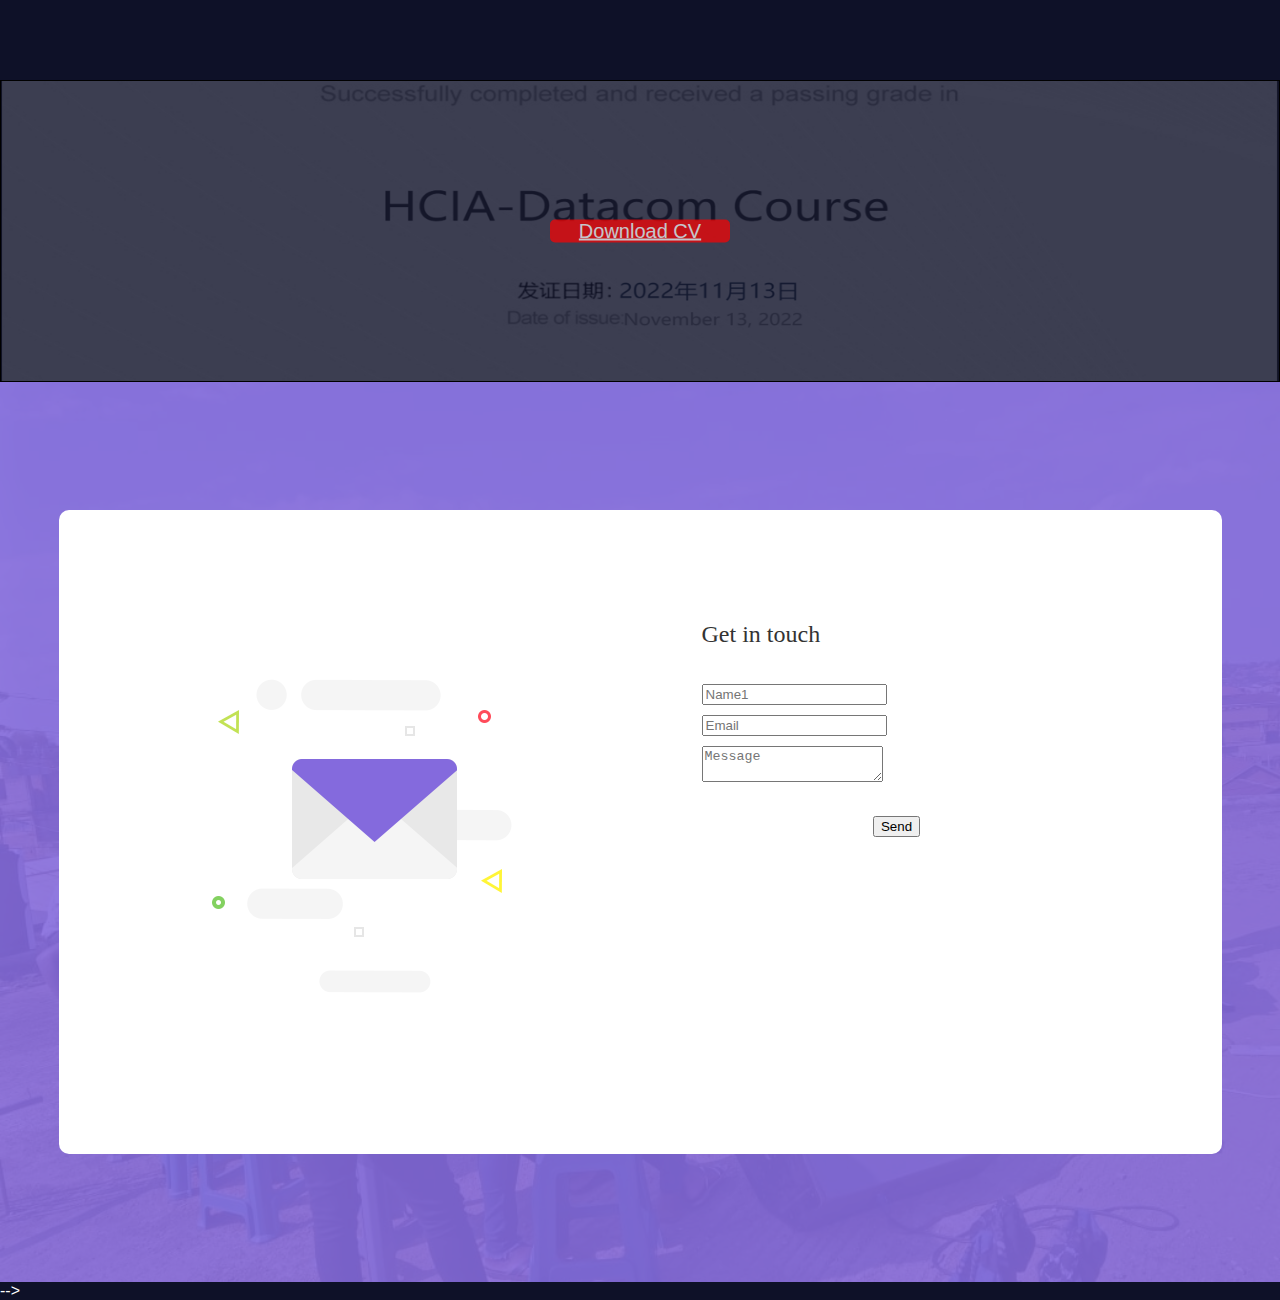
==== commit c5353a89: "changed title name" ====
--- a/index.html
+++ b/index.html
@@ -4,7 +4,7 @@
 <head>
     <meta charset="utf-8">
     <meta name="viewport" content="width=device-width, initial-scale=1">
-    <title>Bruce Portfolio</title>
+    <title>Bruce Mug</title>
     <link href="https://cdn.jsdelivr.net/npm/bootstrap@5.2.2/dist/css/bootstrap.min.css" rel="stylesheet"
         integrity="sha384-Zenh87qX5JnK2Jl0vWa8Ck2rdkQ2Bzep5IDxbcnCeuOxjzrPF/et3URy9Bv1WTRi" crossorigin="anonymous">
     <link rel="stylesheet" href="style.css">
@@ -82,19 +82,19 @@
                                                         aria-valuenow="75" aria-valuemin="0" aria-valuemax="100"></div>
                                                 </div>
                                                 </p>
-                                                <p class="card-text"><small class="text-muted">Last updated 3 mins
-                                                        ago</small></p>
-                                            </div>
-                                        </div>
-                                    </div>
-                                </div>
-                            </div>
-
-                            <div class="col-6">
-                                <div class="card mb-3" style="max-width: 540px;">
-                                    <div class="row g-0">
-                                        <div class="col-md-4">
-                                            <img src="./image/b.jpg" class="img-fluid rounded-start" alt="...">
+                                                <p class="card-text"><small class="text-muted">Last updated a month
+                                                        ago</small></p>
+                                            </div>
+                                        </div>
+                                    </div>
+                                </div>
+                            </div>
+
+                            <div class="col-6">
+                                <div class="card mb-3" style="max-width: 540px;">
+                                    <div class="row g-0">
+                                        <div class="col-md-4">
+                                            <img src="./image/skills/Consider.jpg" class="img-fluid rounded-start" alt="...">
                                         </div>
                                         <div class="col-md-8">
                                             <div class="card-body">
@@ -105,19 +105,19 @@
                                                         aria-valuenow="75" aria-valuemin="0" aria-valuemax="100"></div>
                                                 </div>
                                                 </p>
-                                                <p class="card-text"><small class="text-muted">Last updated 3 mins
-                                                        ago</small></p>
-                                            </div>
-                                        </div>
-                                    </div>
-                                </div>
-                            </div>
-
-                            <div class="col-6">
-                                <div class="card mb-3" style="max-width: 540px;">
-                                    <div class="row g-0">
-                                        <div class="col-md-4">
-                                            <img src="./image/c.jpg" class="img-fluid rounded-start" alt="...">
+                                                <p class="card-text"><small class="text-muted">Last updated a month
+                                                        ago</small></p>
+                                            </div>
+                                        </div>
+                                    </div>
+                                </div>
+                            </div>
+
+                            <div class="col-6">
+                                <div class="card mb-3" style="max-width: 540px;">
+                                    <div class="row g-0">
+                                        <div class="col-md-4">
+                                            <img src="./image/skills/download.jfif" class="img-fluid rounded-start" alt="...">
                                         </div>
                                         <div class="col-md-8">
                                             <div class="card-body">
@@ -128,19 +128,19 @@
                                                         aria-valuenow="75" aria-valuemin="0" aria-valuemax="100"></div>
                                                 </div>
                                                 </p>
-                                                <p class="card-text"><small class="text-muted">Last updated 3 mins
-                                                        ago</small></p>
-                                            </div>
-                                        </div>
-                                    </div>
-                                </div>
-                            </div>
-
-                            <div class="col-6">
-                                <div class="card mb-3" style="max-width: 540px;">
-                                    <div class="row g-0">
-                                        <div class="col-md-4">
-                                            <img src="./image/d.jpg" class="img-fluid rounded-start" alt="...">
+                                                <p class="card-text"><small class="text-muted">Last updated a month
+                                                        ago</small></p>
+                                            </div>
+                                        </div>
+                                    </div>
+                                </div>
+                            </div>
+
+                            <div class="col-6">
+                                <div class="card mb-3" style="max-width: 540px;">
+                                    <div class="row g-0">
+                                        <div class="col-md-4">
+                                            <img src="./image/skills/Linux-Fundamentals.jpg" class="img-fluid rounded-start" alt="...">
                                         </div>
                                         <div class="col-md-8">
                                             <div class="card-body">
@@ -151,19 +151,19 @@
                                                         aria-valuenow="75" aria-valuemin="0" aria-valuemax="100"></div>
                                                 </div>
                                                 </p>
-                                                <p class="card-text"><small class="text-muted">Last updated 3 mins
-                                                        ago</small></p>
-                                            </div>
-                                        </div>
-                                    </div>
-                                </div>
-                            </div>
-
-                            <div class="col-6">
-                                <div class="card mb-3" style="max-width: 540px;">
-                                    <div class="row g-0">
-                                        <div class="col-md-4">
-                                            <img src="./image/a.jpg" class="img-fluid rounded-start" alt="...">
+                                                <p class="card-text"><small class="text-muted">Last updated a month
+                                                        ago</small></p>
+                                            </div>
+                                        </div>
+                                    </div>
+                                </div>
+                            </div>
+
+                            <div class="col-6">
+                                <div class="card mb-3" style="max-width: 540px;">
+                                    <div class="row g-0">
+                                        <div class="col-md-4">
+                                            <img src="./image/skills/1631204081-106730.png" class="img-fluid rounded-start" alt="...">
                                         </div>
                                         <div class="col-md-8">
                                             <div class="card-body">
@@ -174,7 +174,7 @@
                                                         aria-valuenow="75" aria-valuemin="0" aria-valuemax="100"></div>
                                                 </div>
                                                 </p>
-                                                <p class="card-text"><small class="text-muted">Last updated 3 mins
+                                                <p class="card-text"><small class="text-muted">Last updated a month
                                                         ago</small></p>
                                             </div>
                                         </div>
@@ -205,7 +205,7 @@
     <!-- ----------------------page two------------------------ -->
     <div class="containers">
         <img src="./image/cv.png" alt="Snow" style="width:100%">
-        <a type="button" class="btn" href="##">Download CV</a>
+        <a type="button" class="btn text-white" href="##">Download CV</a>
     </div>
 
     <div class="bg-contact100" style="background-image: url('./image/a.jpg')">
@@ -220,21 +220,21 @@
                         Get in touch
                     </span>
                     <div class="wrap-input100 validate-input" data-validate="Name is required">
-                        <input class="input100" type="text" name="name" placeholder="Name">
+                        <input class="input100 rounded-start" type="text" name="name" placeholder="Name1">
                         <span class="focus-input100"></span>
                         <span class="symbol-input100">
                             <i class="fa fa-user" aria-hidden="true"></i>
                         </span>
                     </div>
                     <div class="wrap-input100 validate-input" data-validate="Valid email is required: ex@abc.xyz">
-                        <input class="input100" type="text" name="email" placeholder="Email">
+                        <input class="input100 rounded-start" type="text" name="email" placeholder="Email">
                         <span class="focus-input100"></span>
                         <span class="symbol-input100">
                             <i class="fa fa-envelope" aria-hidden="true"></i>
                         </span>
                     </div>
                     <div class="wrap-input100 validate-input" data-validate="Message is required">
-                        <textarea class="input100" name="message" placeholder="Message"></textarea>
+                        <textarea class="input100 rounded-start" name="message" placeholder="Message"></textarea>
                         <span class="focus-input100"></span>
                     </div>
                     <div class="container-contact100-form-btn">
--- a/style.css
+++ b/style.css
@@ -1,15 +1,18 @@
 body{
     padding: 0%;
     margin: 0;
+    font-family: Arial, Helvetica, sans-serif;
     -webkit-text-size-adjust: 100%;
-    background-color: #c0d1d3;
+    background-color: rgb(14, 17, 40);
+    color: rgb(255, 255, 255);
 }
 *{
     -webkit-font-smoothing: antialiased;
     box-sizing: border-box;
 }
 .nav{
-    background: #6db8bf;
+    /* background: #6db8bf; */
+    background-color: rgb(14, 17, 40);
 }
 .nav-link{
     color: #fff;
@@ -112,6 +115,7 @@
     font-weight: bolder;
 }
 
+/* =======================================skills section================ */
 .background {
 	/* background: #dedec8; */
     /* background: red; */
@@ -121,8 +125,22 @@
 	color: #5e5e55;
 	/* padding: 0 150px; */
 }
-#cards{
-    /* background: red; */
+
+.glow {
+  /* font-size: 80px; */
+  color: #fff;
+  text-align: center;
+  animation: glow 1s ease-in-out infinite alternate;
+}
+
+@-webkit-keyframes glow {
+  from {
+    text-shadow: 0 0 10px #fff, 0 0 20px #fff, 0 0 30px #e60073, 0 0 40px #e60073, 0 0 50px #e60073, 0 0 60px #e60073, 0 0 70px #e60073;
+  }
+  
+  to {
+    text-shadow: 0 0 20px #fff, 0 0 30px #ff4da6, 0 0 40px #ff4da6, 0 0 50px #ff4da6, 0 0 60px #ff4da6, 0 0 70px #ff4da6, 0 0 80px #ff4da6;
+  }
 }
 
 .team .card-columns {
@@ -150,6 +168,13 @@
 #cv{
     background-color: #e90052;
     color: #000;
+}
+
+.col-4 {
+  background: url('./image/20221027_132006.jpg');
+  background-position: center;
+  background-size: cover;
+  color: white;
 }
 
 
@@ -186,9 +211,10 @@
   -ms-transform: translate(-50%, -50%);
   background-color: red;
   color: white;
+  /* font-weight: bold; */
   font-size: 20px;
-  padding: 12px 24px;
-  padding: 10px 1px;
+  /* padding: 12px 24px; */
+  /* padding: 10px 2px; */
   border: none;
   cursor: pointer;
   border-radius: 5px;
@@ -197,10 +223,100 @@
 
 .containers .btn:hover {
   background-color: black;
-}
-
-
-
+  color: #fff;
+  text-align: center;
+  animation: mymove 1s ease-in-out infinite alternate;
+}
+@keyframes mymove {
+  from {
+    text-shadow: 0 0 10px #fff, 0 0 20px #fff, 0 0 30px #e60073, 0 0 40px #e60073, 0 0 50px #e60073, 0 0 60px #e60073, 0 0 70px #e60073;
+  }
+  
+  to {
+    text-shadow: 0 0 40px #fff, 0 0 30px #ff4da6, 0 0 40px #ff4da6, 0 0 50px #ff4da6, 0 0 60px #ff4da6, 0 0 70px #ff4da6, 0 0 80px #ff4da6;
+  }
+}
+
+
+/* =========================================contact=========================== */
+.bg-contact100 {
+  width: 100%;
+  background-repeat: no-repeat;
+  background-position: center center;
+  background-size: cover;
+}
+
+.container-contact100 {
+  width: 100%;
+  min-height: 100vh;
+  display: -webkit-box;
+  display: -webkit-flex;
+  display: -moz-box;
+  display: -ms-flexbox;
+  display: flex;
+  flex-wrap: wrap;
+  justify-content: center;
+  align-items: center;
+  padding: 15px;
+  background: rgba(132,106,221,.9);
+}
+.wrap-contact100 {
+  width: 1163px;
+  background: #fff;
+  border-radius: 10px;
+  overflow: hidden;
+  display: -webkit-box;
+  display: -webkit-flex;
+  display: -moz-box;
+  display: -ms-flexbox;
+  display: flex;
+  flex-wrap: wrap;
+  justify-content: space-between;
+  padding: 110px 130px 157px 148px;
+}
+.contact100-pic {
+  width: 310px;
+  padding-top: 55px;
+}
+.contact100-pic img {
+  max-width: 100%;
+}
+img {
+  vertical-align: middle;
+  border-style: none;
+}
+.contact100-form {
+  width: 390px;
+}
+.contact100-form-title {
+  display: block;
+  font-family: Montserrat-ExtraBold;
+  font-size: 24px;
+  color: #333;
+  line-height: 1.2;
+  text-align: left;
+  padding-bottom: 36px;
+}
+.validate-input {
+  position: relative;
+}
+.wrap-input100 {
+  position: relative;
+  width: 100%;
+  z-index: 1;
+  margin-bottom: 10px;
+}
+.container-contact100-form-btn {
+  width: 100%;
+  display: -webkit-box;
+  display: -webkit-flex;
+  display: -moz-box;
+  display: -ms-flexbox;
+  display: flex;
+  flex-wrap: wrap;
+  justify-content: center;
+  padding-top: 20px;
+}
 
 
 
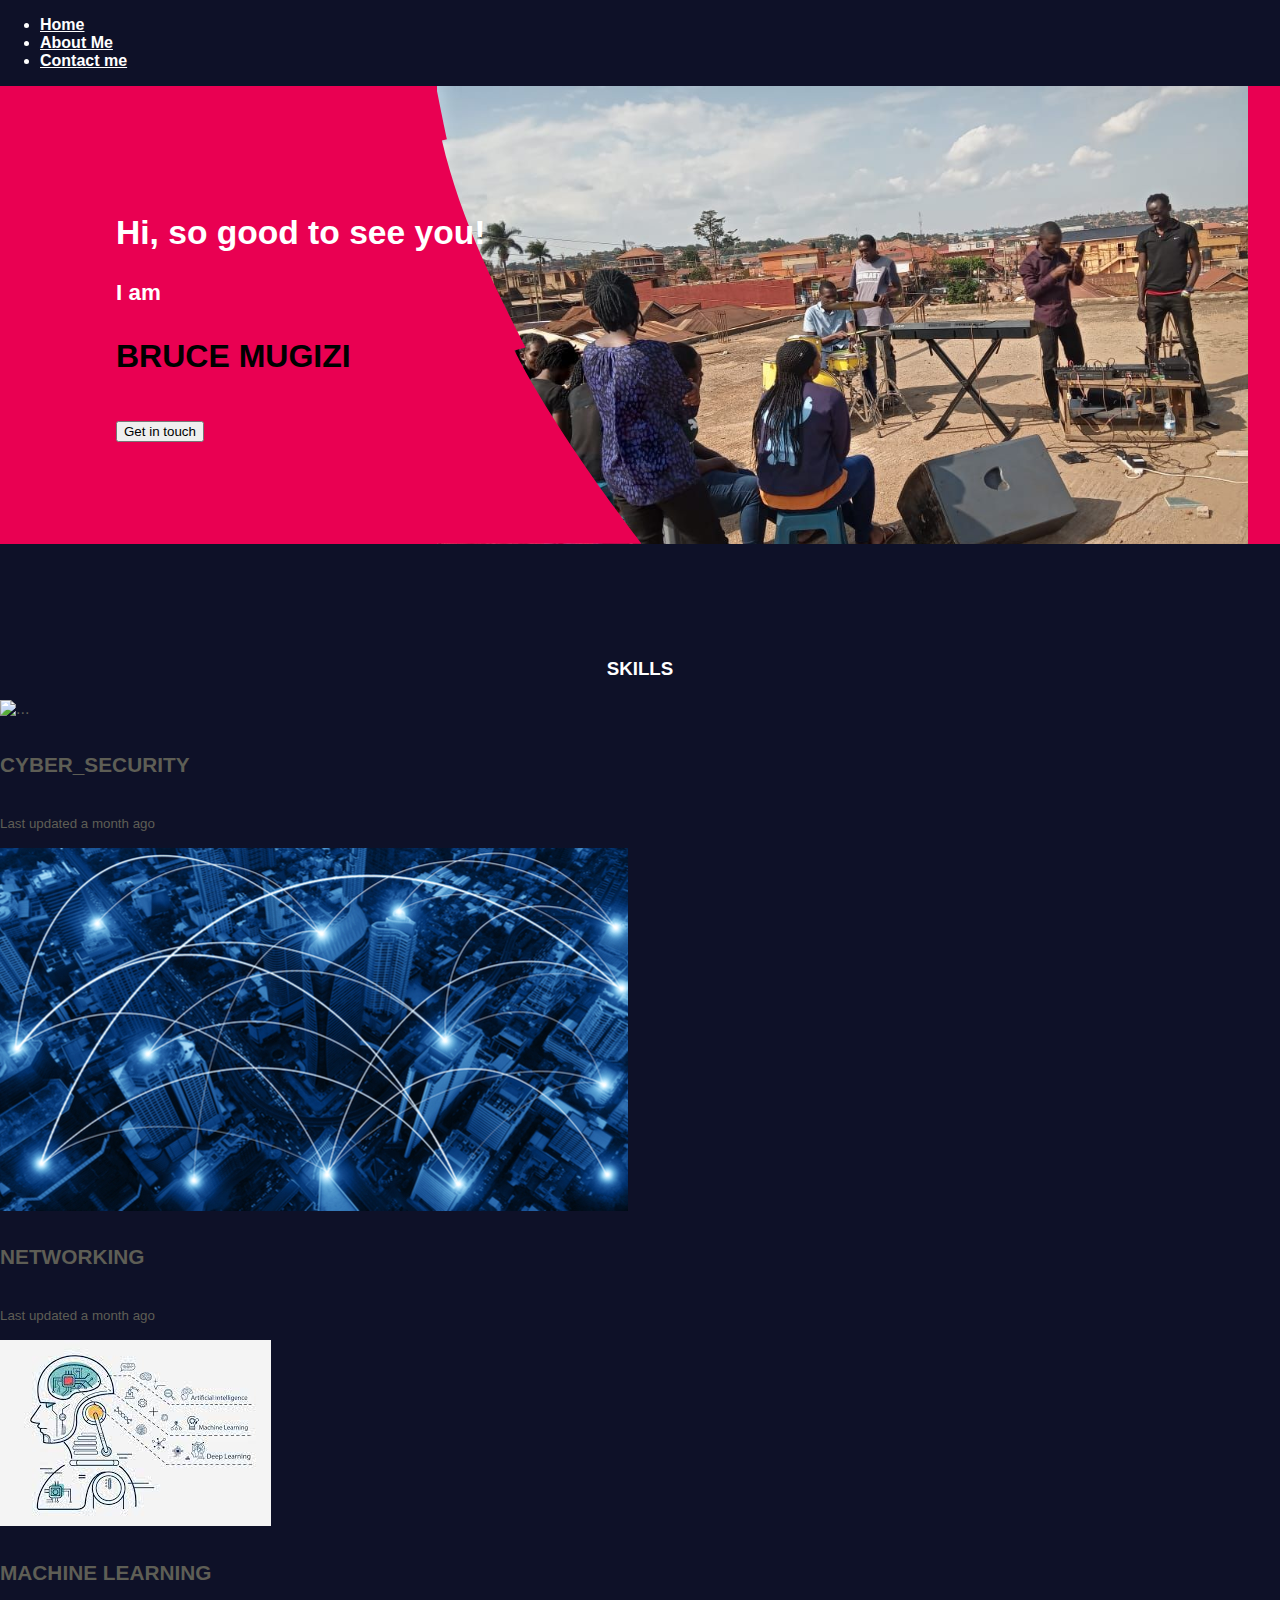
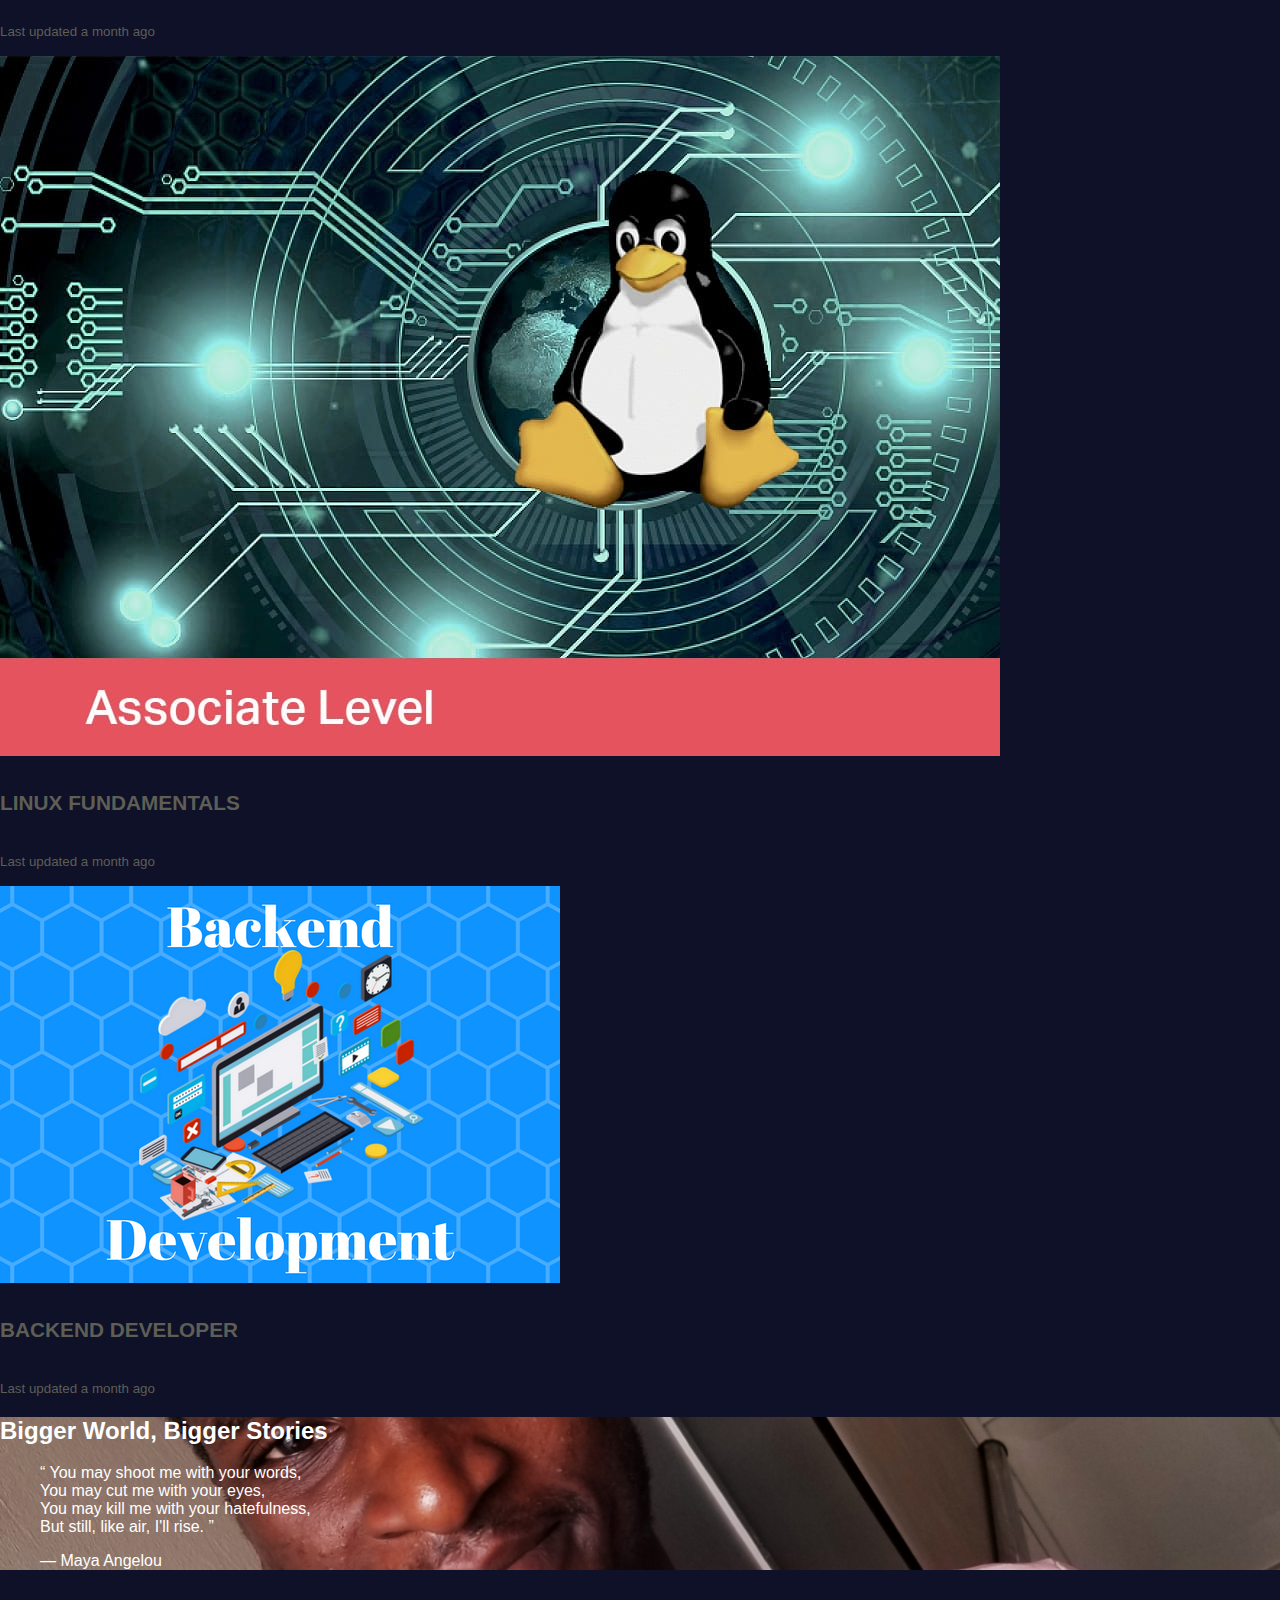
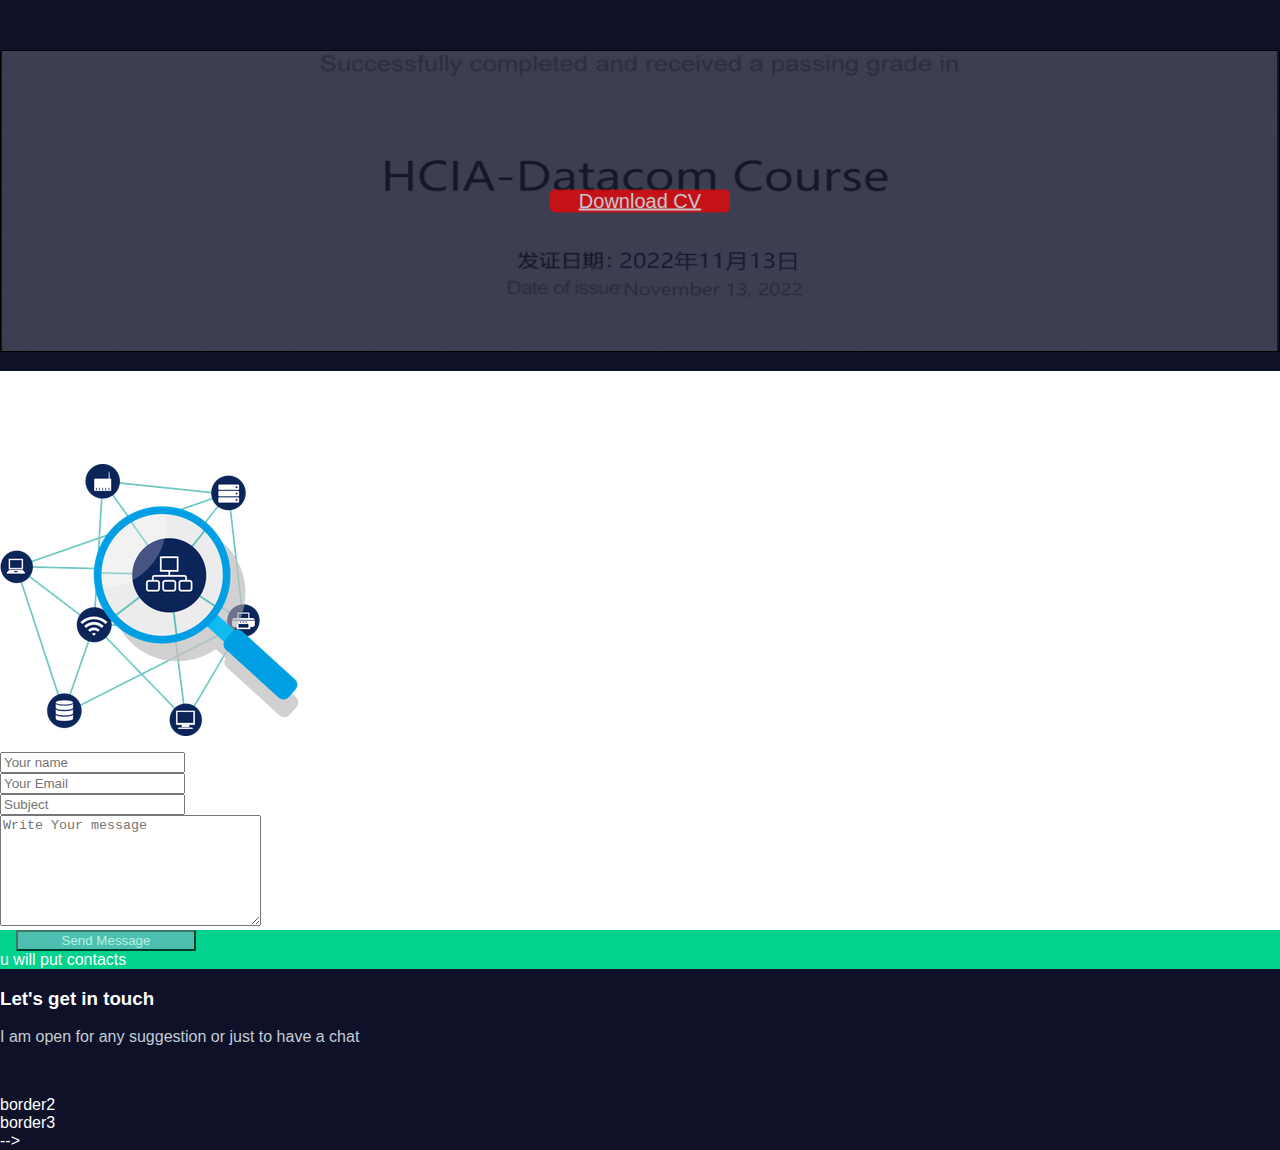
==== commit dfb3ab1a: "added glow" ====
--- a/index.html
+++ b/index.html
@@ -48,7 +48,7 @@
                         </strong>
                     </div>
                     <div class="container-fluid mt-1">
-                        <button type="button" class="btn">
+                        <button type="button" class="glow-on-hover">
                             Get in touch
                         </button>
                     </div>
@@ -94,7 +94,8 @@
                                 <div class="card mb-3" style="max-width: 540px;">
                                     <div class="row g-0">
                                         <div class="col-md-4">
-                                            <img src="./image/skills/Consider.jpg" class="img-fluid rounded-start" alt="...">
+                                            <img src="./image/skills/Consider.jpg" class="img-fluid rounded-start"
+                                                alt="...">
                                         </div>
                                         <div class="col-md-8">
                                             <div class="card-body">
@@ -117,7 +118,8 @@
                                 <div class="card mb-3" style="max-width: 540px;">
                                     <div class="row g-0">
                                         <div class="col-md-4">
-                                            <img src="./image/skills/download.jfif" class="img-fluid rounded-start" alt="...">
+                                            <img src="./image/skills/download.jfif" class="img-fluid rounded-start"
+                                                alt="...">
                                         </div>
                                         <div class="col-md-8">
                                             <div class="card-body">
@@ -140,7 +142,8 @@
                                 <div class="card mb-3" style="max-width: 540px;">
                                     <div class="row g-0">
                                         <div class="col-md-4">
-                                            <img src="./image/skills/Linux-Fundamentals.jpg" class="img-fluid rounded-start" alt="...">
+                                            <img src="./image/skills/Linux-Fundamentals.jpg"
+                                                class="img-fluid rounded-start" alt="...">
                                         </div>
                                         <div class="col-md-8">
                                             <div class="card-body">
@@ -163,7 +166,8 @@
                                 <div class="card mb-3" style="max-width: 540px;">
                                     <div class="row g-0">
                                         <div class="col-md-4">
-                                            <img src="./image/skills/1631204081-106730.png" class="img-fluid rounded-start" alt="...">
+                                            <img src="./image/skills/1631204081-106730.png"
+                                                class="img-fluid rounded-start" alt="...">
                                         </div>
                                         <div class="col-md-8">
                                             <div class="card-body">
@@ -205,47 +209,102 @@
     <!-- ----------------------page two------------------------ -->
     <div class="containers">
         <img src="./image/cv.png" alt="Snow" style="width:100%">
-        <a type="button" class="btn text-white" href="##">Download CV</a>
+        <a type="button" class="btn text-white glowOnhover" href="##">Download CV</a>
     </div>
 
-    <div class="bg-contact100" style="background-image: url('./image/a.jpg')">
-        <div class="container-contact100">
-            <div class="wrap-contact100">
-                <div class="contact100-pic js-tilt" data-tilt=""
-                    style="will-change: transform; transform: perspective(300px) rotateX(0deg) rotateY(0deg);">
-                    <img src="./image/img-01.webp" alt="IMG">
-                </div>
-                <form class="contact100-form validate-form">
-                    <span class="contact100-form-title">
-                        Get in touch
-                    </span>
-                    <div class="wrap-input100 validate-input" data-validate="Name is required">
-                        <input class="input100 rounded-start" type="text" name="name" placeholder="Name1">
-                        <span class="focus-input100"></span>
-                        <span class="symbol-input100">
-                            <i class="fa fa-user" aria-hidden="true"></i>
-                        </span>
-                    </div>
-                    <div class="wrap-input100 validate-input" data-validate="Valid email is required: ex@abc.xyz">
-                        <input class="input100 rounded-start" type="text" name="email" placeholder="Email">
-                        <span class="focus-input100"></span>
-                        <span class="symbol-input100">
-                            <i class="fa fa-envelope" aria-hidden="true"></i>
-                        </span>
-                    </div>
-                    <div class="wrap-input100 validate-input" data-validate="Message is required">
-                        <textarea class="input100 rounded-start" name="message" placeholder="Message"></textarea>
-                        <span class="focus-input100"></span>
-                    </div>
-                    <div class="container-contact100-form-btn">
-                        <button class="contact100-form-btn">
-                            Send
-                        </button>
-                    </div>
-                </form>
+    
+
+    <div class="content" style="background-color:white;">
+        <div class="border border-danger">
+            <div class="row justify-content-center">
+                <div class="col-md-12">
+                    <div class="row justify-content-center p-5">
+                        <div class="col-md-4 contact border border-info">
+                            <h3 class="heading mb-4">Let's Talk about everything</h3>
+                            <p>Lorem ipsum dolor sit, amet consectetur adipisicing elit. Dicta deleniti rerum, obcaecati
+                                consectetur nam repellendus alias nostrum, impedit praesentium magni eaque! Repellendus
+                                amet sit rerum consequatur ratione magni ea? Earum!</p>
+                            <p>
+                                <img src="./image/discover-14-one-forth.png" alt="" class="img-fluid">
+                            </p>
+                        </div>
+                        <div class="col-md-5 border border-success">
+                            <form class="" method="post" id="contactForm" name="contactForm" novalidate="novalidate">
+                                <div class="row">
+                                    <div class="col-md-12 form-group">
+                                        <input type="text" class="form-control" name="name" id="name"
+                                            placeholder="Your name">
+                                    </div>
+                                </div>
+                                <div class="row">
+                                    <div class="col-md-12 form-group">
+                                        <input type="text" class="form-control" name="email" id="email"
+                                            placeholder="Your Email">
+                                    </div>
+                                </div>
+                                <div class="row">
+                                    <div class="col-md-12 form-group">
+                                        <input type="text" class="form-control" name="subject" id="subject"
+                                            placeholder="Subject">
+                                    </div>
+                                </div>
+                                <div class="row">
+                                    <div class="col-md-12 form-group">
+                                        <textarea name="message" id="message" cols="30" rows="7"
+                                            placeholder="Write Your message"></textarea>
+                                    </div>
+                                </div>
+                                <div class="row">
+                                    <div class="col-12">
+                                        <input type="submit" value="Send Message"
+                                            class="btn btn-primary rounded-0 py-2 px-4">
+                                    </div>
+                                </div>
+                            </form>
+                        </div>
+                        <div class="col-md-2 border border-success" style="background: #01d28e;">u will put contacts
+                        </div>
+                    </div>
+                </div>
             </div>
         </div>
     </div>
+
+
+    <!-- <a href="https://codepen.io/uiswarup/full/RwNraeW" target="_blank"> -->
+        <section>
+            <div class="containe">
+                <div class="background-img p-1">
+                    <div class="box">
+                        <span></span>
+                        <span></span>
+                        <span></span>
+                        <span></span>
+                        <div class="content">
+                            <div class="row">
+                                <div class="col-lg-4 col-md-4 align-items-stretch">
+                                    <div class="p-md-3 text-start align-items-start">
+                                        <h3 class="heading mb-3">Let's get in touch</h3>
+                                        <p style="color: #c4cdd6;;">I am open for any suggestion or just to have a chat</p>
+                                        <img src="./image/undraw-contact.svg" alt="" class="img-fluid">
+                                        </p>
+                                    </div>
+                                </div>
+                                <dvi class="col border border-danger">
+                                    border2
+                                </dvi>
+                                <div class="col-md-2 border border-danger">
+                                    border3
+                                </div>
+                            </div>
+                        </div>
+
+                    </div>
+                </div>
+            </div>
+        </section>
+    <!-- </a> -->
+
 
     <!-- <div class="section">
         <div> download cv</div>
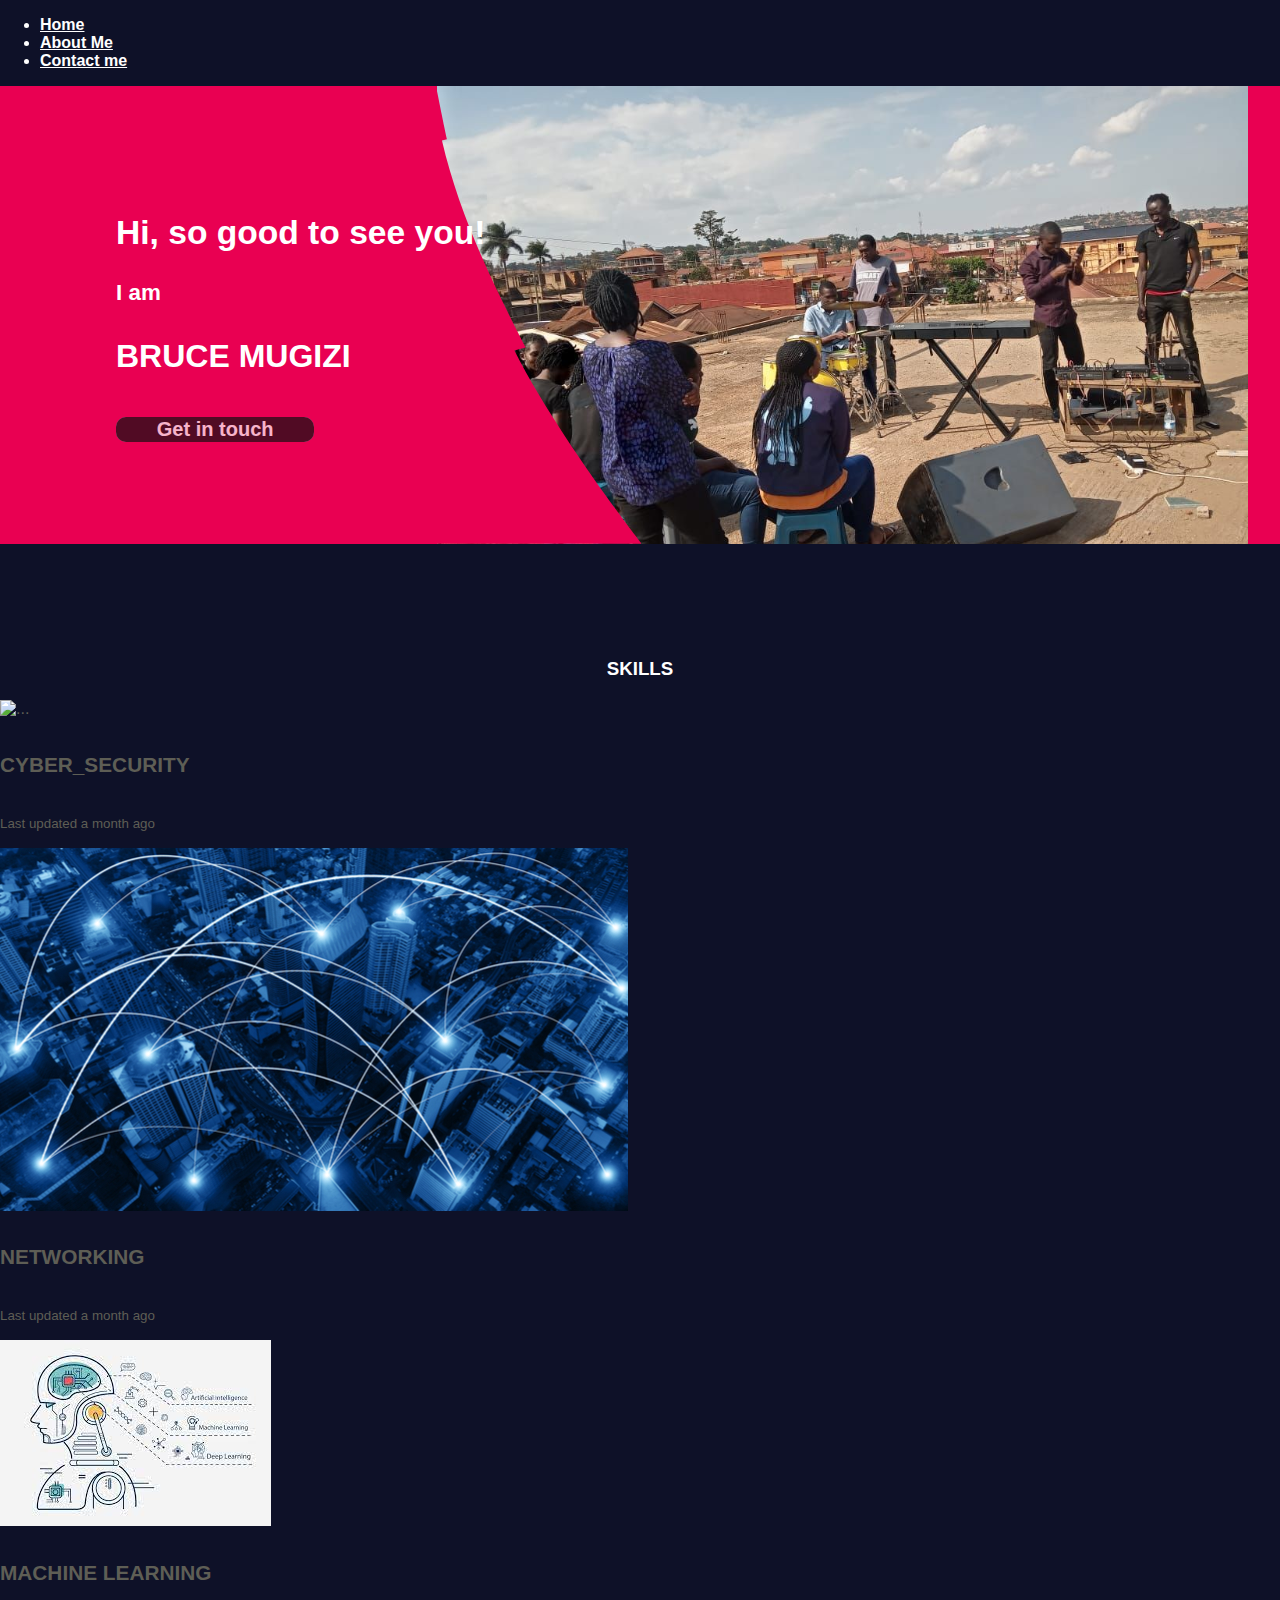
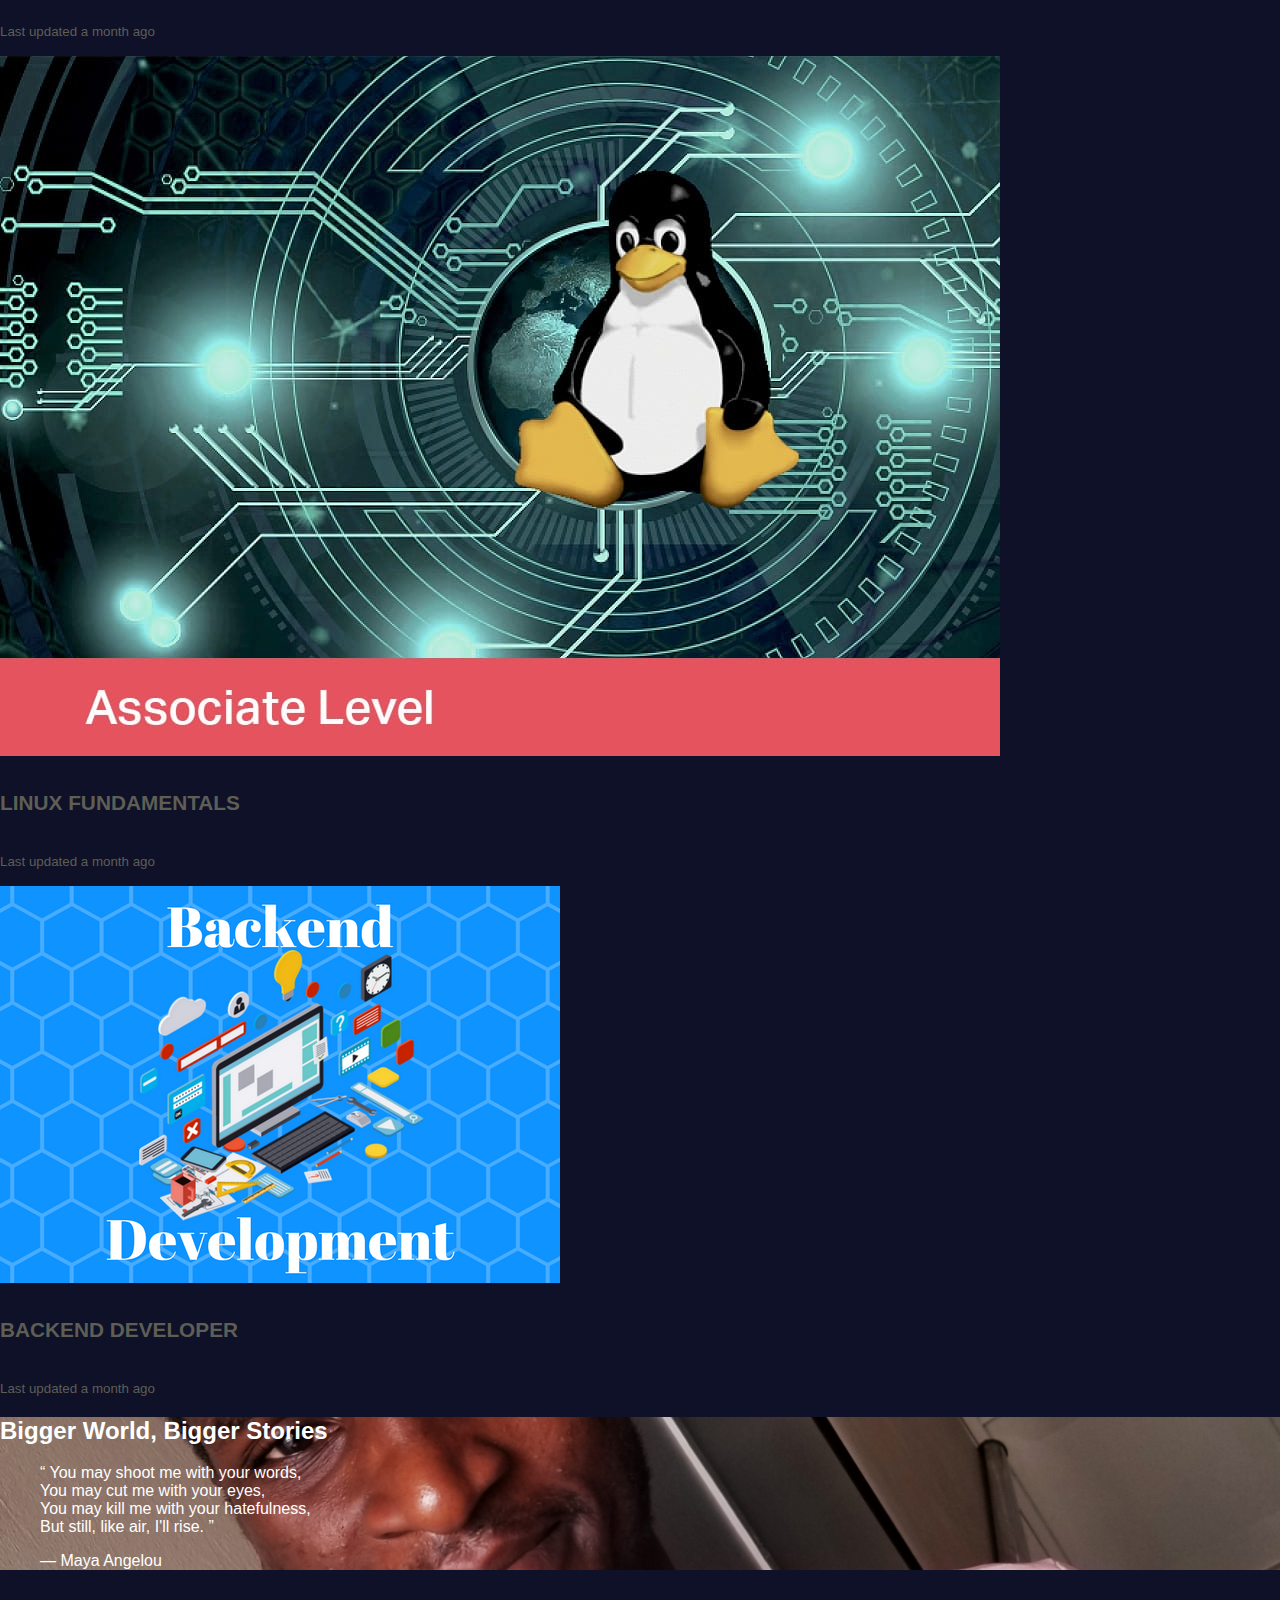
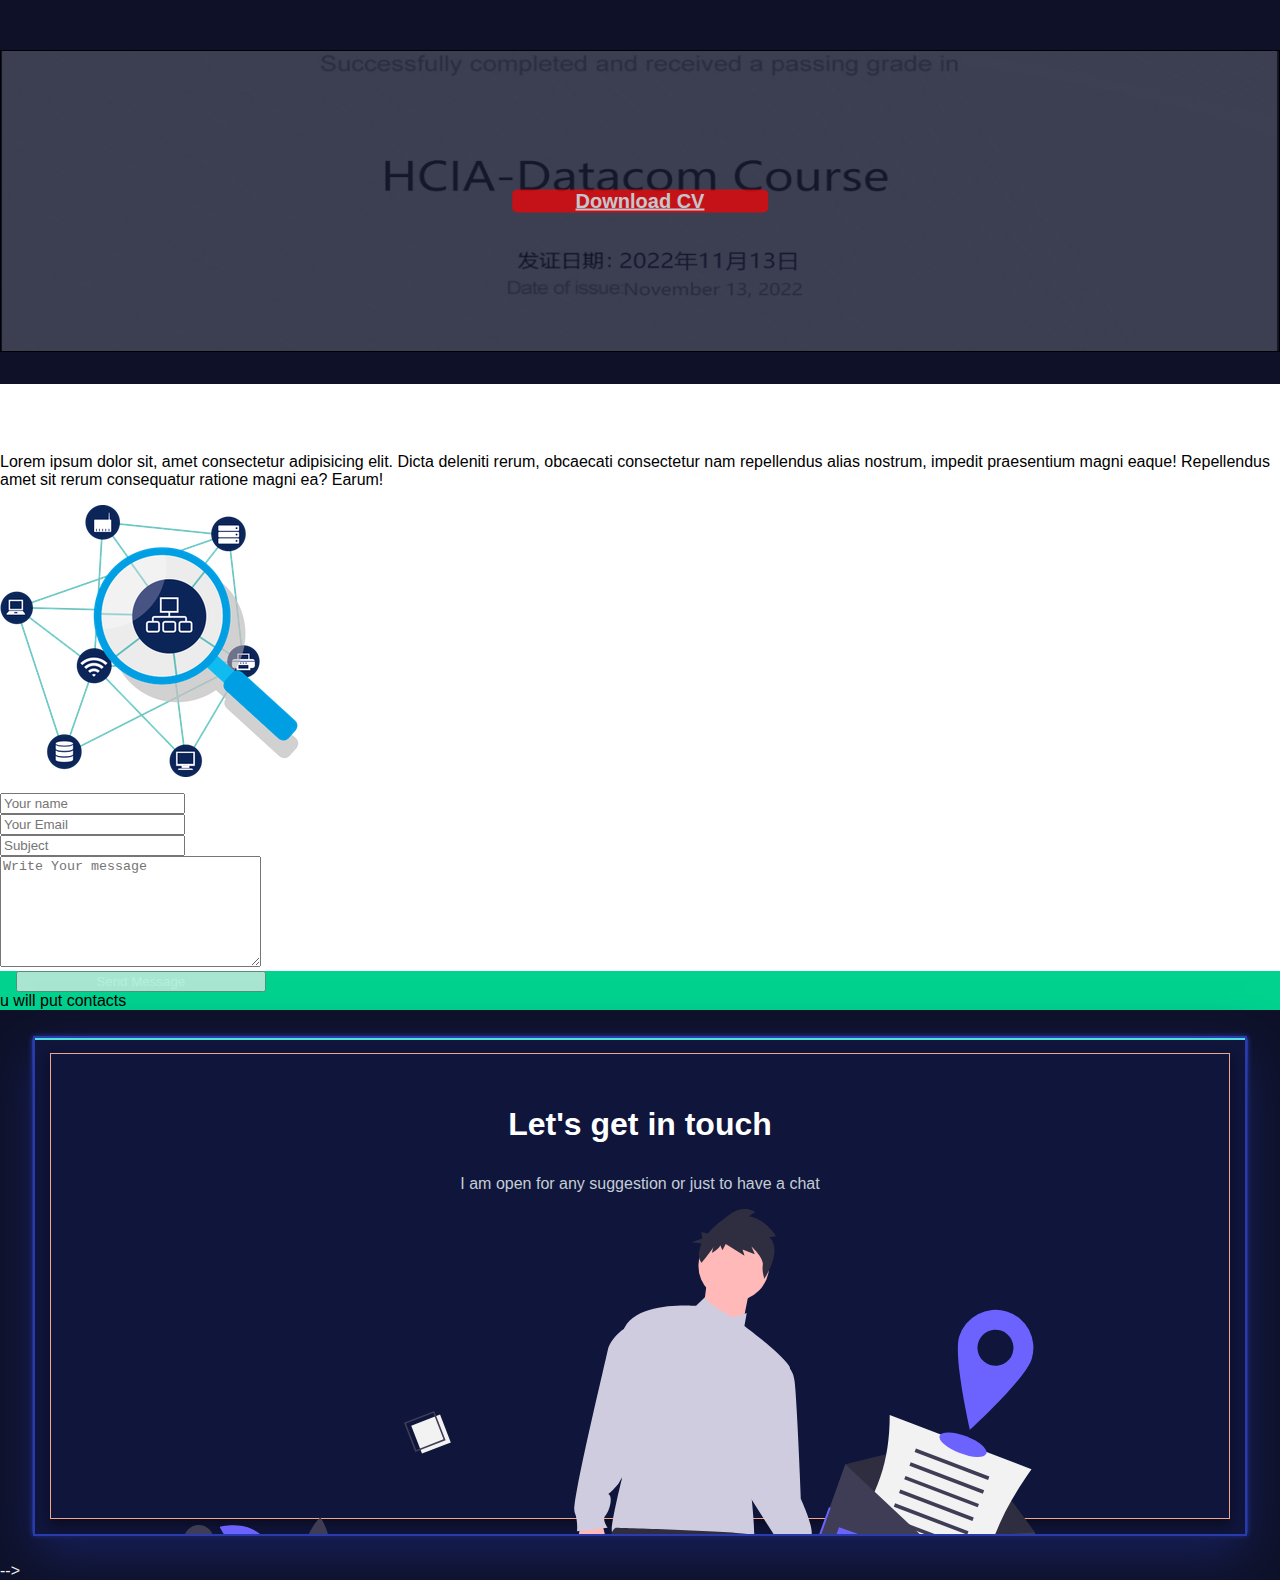
==== commit 4209f4c2: "editted form" ====
--- a/index.html
+++ b/index.html
@@ -212,7 +212,7 @@
         <a type="button" class="btn text-white glowOnhover" href="##">Download CV</a>
     </div>
 
-    
+
 
     <div class="content" style="background-color:white;">
         <div class="border border-danger">
@@ -272,37 +272,70 @@
 
 
     <!-- <a href="https://codepen.io/uiswarup/full/RwNraeW" target="_blank"> -->
-        <section>
-            <div class="containe">
-                <div class="background-img p-1">
-                    <div class="box">
-                        <span></span>
-                        <span></span>
-                        <span></span>
-                        <span></span>
-                        <div class="content">
-                            <div class="row">
-                                <div class="col-lg-4 col-md-4 align-items-stretch">
-                                    <div class="p-md-3 text-start align-items-start">
-                                        <h3 class="heading mb-3">Let's get in touch</h3>
-                                        <p style="color: #c4cdd6;;">I am open for any suggestion or just to have a chat</p>
-                                        <img src="./image/undraw-contact.svg" alt="" class="img-fluid">
-                                        </p>
-                                    </div>
-                                </div>
-                                <dvi class="col border border-danger">
-                                    border2
-                                </dvi>
-                                <div class="col-md-2 border border-danger">
-                                    border3
-                                </div>
-                            </div>
-                        </div>
-
-                    </div>
-                </div>
-            </div>
-        </section>
+    <section>
+        <div class="containe">
+            <div class="background-img p-1">
+                <div class="box">
+                    <span></span>
+                    <span></span>
+                    <span></span>
+                    <span></span>
+                    <div class="content">
+                        <div class="row">
+                            <div class="col-lg-4 col-md-4 align-items-stretch">
+                                <div class="p-md-3 text-start align-items-start">
+                                    <h3 class="heading mb-3">Let's get in touch</h3>
+                                    <p style="color: #c4cdd6;;">I am open for any suggestion or just to have a chat</p>
+                                    <img src="./image/undraw-contact.svg" alt="" class="img-fluid">
+                                    </p>
+                                </div>
+                            </div>
+                            <div class="col">
+                                <form action="" class="">
+                                    <h3 class="d-flex">Contact Me</h3>
+                                    <div class="row">
+                                        <div class="col-md-12 form-group">
+                                            <input type="text" class="form-control" name="name" id="fname"
+                                                placeholder="Your name" required>
+                                        </div>
+                                    </div>
+                                    <div class="row">
+                                        <div class="col-md-12 form-group">
+                                            <input type="text" class="form-control" name="email" id="email"
+                                                placeholder="Your Email" required>
+                                        </div>
+                                    </div>
+                                    <div class="row">
+                                        <div class="col-md-12 form-group">
+                                            <input type="text" class="form-control" name="subject" id="subject"
+                                                placeholder="Subject">
+                                        </div>
+                                    </div>
+                                    <div class="row">
+                                        <div class="col-md-12 form-group">
+                                            <textarea name="message" id="message" cols="30" rows="7"
+                                                placeholder="Write Your message" required></textarea>
+                                        </div>
+                                    </div>
+                                    <div class="">
+                                        <button>
+                                            Submit
+                                            <i class=""></i>
+                                        </button>
+                                    </div>
+                                    
+                                </form>
+                            </div>
+                            <div class="col-md-2 border border-danger">
+                                border3
+                            </div>
+                        </div>
+                    </div>
+
+                </div>
+            </div>
+        </div>
+    </section>
     <!-- </a> -->
 
 
@@ -406,6 +439,7 @@
 
 
     <!-- ----------------------------------------------------------------------------------------- -->
+    <script src="./event.js"></script>
     <script src="https://cdn.jsdelivr.net/npm/bootstrap@5.2.2/dist/js/bootstrap.bundle.min.js"
         integrity="sha384-OERcA2EqjJCMA+/3y+gxIOqMEjwtxJY7qPCqsdltbNJuaOe923+mo//f6V8Qbsw3"
         crossorigin="anonymous"></script>
--- a/style.css
+++ b/style.css
@@ -1,129 +1,206 @@
-body{
-    padding: 0%;
-    margin: 0;
-    font-family: Arial, Helvetica, sans-serif;
-    -webkit-text-size-adjust: 100%;
-    background-color: rgb(14, 17, 40);
-    color: rgb(255, 255, 255);
-}
-*{
-    -webkit-font-smoothing: antialiased;
-    box-sizing: border-box;
-}
-.nav{
-    /* background: #6db8bf; */
-    background-color: rgb(14, 17, 40);
-}
-.nav-link{
-    color: #fff;
-    cursor: pointer;
-    font-weight: bold;
-}
+body {
+  padding: 0%;
+  margin: 0;
+  font-family: Arial, Helvetica, sans-serif;
+  -webkit-text-size-adjust: 100%;
+  background-color: rgb(14, 17, 40);
+  color: rgb(255, 255, 255);
+}
+
+* {
+  -webkit-font-smoothing: antialiased;
+  box-sizing: border-box;
+}
+
+.nav {
+  /* background: #6db8bf; */
+  background-color: rgb(14, 17, 40);
+}
+
 .nav-link {
-    margin-right: 1em !important;
-}
+  color: #fff;
+  cursor: pointer;
+  font-weight: bold;
+}
+
+.nav-link {
+  margin-right: 1em !important;
+}
+
 .nav-link:hover {
-    color: #000;
-}
-.header{
-    background-color: rgb(63, 61, 61);
-    height: 95vh;
-    display: block;
-}
-
-.blogHeader{
-    background: #e90052;
-    /* background: #0c1414; */
-    color: #fff;
-    overflow: hidden;
-    margin-bottom: 2rem;
-    font-size: 1.4rem;
-    height: 100%;
-}
-.wrapper{
-    max-width: 1376px;
-    margin: 0 auto;
-    padding-left: 1rem;
-    padding-right: 1rem;
-}
-.wrapper .col-12{
-    padding: 60px;
-}
-
-.blogHeader .imgContainer{
-    position: absolute;
-    top: 0;
-    right: 1rem;
-    bottom: 0;
-    width: 65%;
-    /* background-image: url(./image/a.jpg); */
-    background-position: center;
-    background-size: cover;
-}
-.blogHeader .shardLeft{
-    left: -1px;
-    top: 0;
-}
-.blogHeader .shard{
-    position: absolute;
-    fill: #e90052;
-    /* fill: #6db8bf; */
-    height: 100%;
-}
-svg:not(:root){
-    width:auto;
-    overflow: hidden;
-}
-:not(svg){
-    transform-origin: 0px 0px;
-}
-.blogHeader .summary{
-    position: relative;
-    z-index: 1;
-}
-
-[class*=col-12]{
-    box-sizing: border-box;
-    width: 100%;
-    float: left;
-    position: relative;
-    padding-left: 1rem;
-    padding-right: 1rem;
-}
-#landing{
-    box-sizing: border-box;
-    width: 95%;
-    height: 10%;
-    padding: 40px;
-}
-.mt-1{
-    font-size: 2rem;
-    color: black;
-}
-.btn{
-    color: #fff;
-    width: 20vh;
-    opacity: 0.7;
-    /* background-color: #c0d1d3; */
-    background-color: #6db8bf;
-    /* background-color: rgb(34, 34, 212); */
-    box-sizing: border-box;
-}
-.btn:hover{
-    background-color: #c0d1d3;
-    border: 2px solid #fff;
-    font-weight: bolder;
+  color: #000;
+}
+
+.header {
+  background-color: rgb(63, 61, 61);
+  height: 95vh;
+  display: block;
+}
+
+.blogHeader {
+  background: #e90052;
+  /* background: #0c1414; */
+  color: #fff;
+  overflow: hidden;
+  margin-bottom: 2rem;
+  font-size: 1.4rem;
+  height: 100%;
+}
+
+.wrapper {
+  max-width: 1376px;
+  margin: 0 auto;
+  padding-left: 1rem;
+  padding-right: 1rem;
+}
+
+.wrapper .col-12 {
+  padding: 60px;
+}
+
+.blogHeader .imgContainer {
+  position: absolute;
+  top: 0;
+  right: 1rem;
+  bottom: 0;
+  width: 65%;
+  /* background-image: url(./image/a.jpg); */
+  background-position: center;
+  background-size: cover;
+}
+
+.blogHeader .shardLeft {
+  left: -1px;
+  top: 0;
+}
+
+.blogHeader .shard {
+  position: absolute;
+  fill: #e90052;
+  /* fill: #6db8bf; */
+  height: 100%;
+}
+
+svg:not(:root) {
+  width: auto;
+  overflow: hidden;
+}
+
+:not(svg) {
+  transform-origin: 0px 0px;
+}
+
+.blogHeader .summary {
+  position: relative;
+  z-index: 1;
+}
+
+[class*=col-12] {
+  box-sizing: border-box;
+  width: 100%;
+  float: left;
+  position: relative;
+  padding-left: 1rem;
+  padding-right: 1rem;
+}
+
+#landing {
+  box-sizing: border-box;
+  width: 95%;
+  height: 10%;
+  padding: 40px;
+}
+
+.mt-1 {
+  font-size: 2rem;
+  /* color: black; */
+}
+
+.glow-on-hover {
+  /* width: 200px; */
+  /* height: 50px; */
+  border: none;
+  outline: none;
+  color: #fff;
+  /* background: #111; */
+  background-color: white;
+  cursor: pointer;
+  position: relative;
+  z-index: 0;
+  border-radius: 10px;
+  font-weight: bold;
+  font-size: 20px;
+  width: 20%;
+  opacity: 0.7;
+  background-color: #6db8bf;
+}
+
+.glow-on-hover:before {
+  content: '';
+  /* background: linear-gradient(45deg, #ff0000, #ff7300, #fffb00, #48ff00, #00ffd5, #002bff, #7a00ff, #ff00c8, #ff0000); */
+  background: linear-gradient(45deg, #fff, #ff7300, #fff, #fff, #00ffd5, #002bff, #fff, #fff, #fff);
+  position: absolute;
+  top: -2px;
+  left: -2px;
+  background-size: 400%;
+  z-index: -1;
+  filter: blur(5px);
+  width: calc(100% + 4px);
+  height: calc(100% + 4px);
+  animation: glowing 20s linear infinite;
+  opacity: 0;
+  transition: opacity .3s ease-in-out;
+  border-radius: 10px;
+}
+
+.glow-on-hover:active {
+  color: #000
+}
+
+.glow-on-hover:active:after {
+  background: transparent;
+}
+
+.glow-on-hover:hover:before {
+  opacity: 1;
+}
+
+.glow-on-hover:after {
+  z-index: -1;
+  content: '';
+  position: absolute;
+  width: 100%;
+  height: 100%;
+  background: #111;
+  left: 0;
+  top: 0;
+  border-radius: 10px;
+}
+
+@keyframes glowing {
+  0% {
+    background-position: 0 0;
+  }
+
+  50% {
+    background-position: 400% 0;
+  }
+
+  100% {
+    background-position: 0 0;
+  }
 }
 
 /* =======================================skills section================ */
 .background {
-	/* background: #dedec8; */
-    /* background: red; */
-	padding: 4em 0;
-}
+  /* background: #dedec8; */
+  /* background: red; */
+  padding: 4em 0;
+}
+
 .team {
-	color: #5e5e55;
-	/* padding: 0 150px; */
+  color: #5e5e55;
+  /* padding: 0 150px; */
 }
 
 .glow {
@@ -133,41 +210,43 @@
   animation: glow 1s ease-in-out infinite alternate;
 }
 
-@-webkit-keyframes glow {
+@keyframes glow {
   from {
     text-shadow: 0 0 10px #fff, 0 0 20px #fff, 0 0 30px #e60073, 0 0 40px #e60073, 0 0 50px #e60073, 0 0 60px #e60073, 0 0 70px #e60073;
   }
-  
+
   to {
     text-shadow: 0 0 20px #fff, 0 0 30px #ff4da6, 0 0 40px #ff4da6, 0 0 50px #ff4da6, 0 0 60px #ff4da6, 0 0 70px #ff4da6, 0 0 80px #ff4da6;
   }
 }
 
 .team .card-columns {
-	-webkit-column-count: 4;
-	-moz-column-count: 4;
-	column-count: 3;
-}
-.card-img-top{
-    width: 150px;
-    height: 150px;
-    /* border: 1px solid; */
+  -webkit-column-count: 4;
+  -moz-column-count: 4;
+  column-count: 3;
+}
+
+.card-img-top {
+  width: 150px;
+  height: 150px;
+  /* border: 1px solid; */
 }
 
 .team .card {
-	background:none;
-    /* background: #587477; */
-	border: none;
+  background: none;
+  /* background: #587477; */
+  border: none;
 }
 
 .team .card-title {
-	font-size: 1.3rem;
-	margin-bottom: 0;
-	text-transform: uppercase;
-}
-#cv{
-    background-color: #e90052;
-    color: #000;
+  font-size: 1.3rem;
+  margin-bottom: 0;
+  text-transform: uppercase;
+}
+
+#cv {
+  background-color: #e90052;
+  color: #000;
 }
 
 .col-4 {
@@ -180,7 +259,7 @@
 
 
 
-#feature{
+#feature {
   color: red;
   background-image: url(./image/cv.png);
   background-position: center;
@@ -227,14 +306,106 @@
   text-align: center;
   animation: mymove 1s ease-in-out infinite alternate;
 }
+
 @keyframes mymove {
   from {
     text-shadow: 0 0 10px #fff, 0 0 20px #fff, 0 0 30px #e60073, 0 0 40px #e60073, 0 0 50px #e60073, 0 0 60px #e60073, 0 0 70px #e60073;
   }
-  
+
   to {
     text-shadow: 0 0 40px #fff, 0 0 30px #ff4da6, 0 0 40px #ff4da6, 0 0 50px #ff4da6, 0 0 60px #ff4da6, 0 0 70px #ff4da6, 0 0 80px #ff4da6;
   }
+}
+
+.glowOnhover {
+  /* width: 200px; */
+  /* height: 50px; */
+  border: none;
+  outline: none;
+  color: #fff;
+  /* background: #111; */
+  cursor: pointer;
+  position: relative;
+  z-index: 0;
+  border-radius: 10px;
+  font-weight: bold;
+  font-size: 20px;
+  width: 20%;
+  opacity: 0.7;
+  /* background-color: #6db8bf; */
+}
+
+.glowOnhover:before {
+  content: '';
+  /* background: linear-gradient(45deg, #ff0000, #ff7300, #fffb00, #48ff00, #00ffd5, #002bff, #7a00ff, #ff00c8, #ff0000); */
+  background: linear-gradient(45deg, #fff, #ff7300, #fff, #fff, #00ffd5, #002bff, #fff, #fff, #fff);
+  position: absolute;
+  top: -2px;
+  left: -2px;
+  background-size: 400%;
+  z-index: -1;
+  filter: blur(5px);
+  width: calc(100% + 4px);
+  height: calc(100% + 4px);
+  animation: glowing 20s linear infinite;
+  opacity: 0;
+  transition: opacity .3s ease-in-out;
+  border-radius: 10px;
+}
+
+.glowOnhover:active {
+  color: #000;
+}
+
+.glowOnhover:active:after {
+  background: transparent;
+}
+
+.glowOnhover:hover:before {
+  opacity: 1;
+}
+
+.glowOnhover:after {
+  z-index: -1;
+  content: '';
+  position: absolute;
+  width: 100%;
+  height: 100%;
+  /* background: #111; */
+  left: 0;
+  top: 0;
+  border-radius: 10px;
+}
+
+@keyframes glowing {
+  0% {
+    background-position: 0 0;
+  }
+
+  50% {
+    background-position: 400% 0;
+  }
+
+  100% {
+    background-position: 0 0;
+  }
+}
+
+.btn {
+  color: #fff;
+  /* width: 20vh; */
+  width: 20%;
+  opacity: 0.7;
+  /* background-color: #c0d1d3; */
+  /* background-color: #6db8bf; */
+  /* background-color: rgb(34, 34, 212); */
+  box-sizing: border-box;
+}
+
+.btn:hover {
+  /* background-color: #c0d1d3; */
+  border: 2px solid #fff;
+  font-weight: bolder;
 }
 
 
@@ -258,8 +429,9 @@
   justify-content: center;
   align-items: center;
   padding: 15px;
-  background: rgba(132,106,221,.9);
-}
+  background: rgba(132, 106, 221, .9);
+}
+
 .wrap-contact100 {
   width: 1163px;
   background: #fff;
@@ -274,20 +446,25 @@
   justify-content: space-between;
   padding: 110px 130px 157px 148px;
 }
+
 .contact100-pic {
   width: 310px;
   padding-top: 55px;
 }
+
 .contact100-pic img {
   max-width: 100%;
 }
+
 img {
   vertical-align: middle;
   border-style: none;
 }
+
 .contact100-form {
   width: 390px;
 }
+
 .contact100-form-title {
   display: block;
   font-family: Montserrat-ExtraBold;
@@ -297,15 +474,18 @@
   text-align: left;
   padding-bottom: 36px;
 }
+
 .validate-input {
   position: relative;
 }
+
 .wrap-input100 {
   position: relative;
   width: 100%;
   z-index: 1;
   margin-bottom: 10px;
 }
+
 .container-contact100-form-btn {
   width: 100%;
   display: -webkit-box;
@@ -318,8 +498,157 @@
   padding-top: 20px;
 }
 
-
-
+/* ================================================ */
+.content {
+  color: #000;
+}
+
+/* =============================================== */
+.container{ 
+  /* padding-top: 20px; */
+  /* padding-bottom: 20px; */
+}
+body{
+  /* background-color: #111845; */
+}
+
+.background-img{
+  background-image: url("./image/bg-registration-form-7.jpg");
+  height: 500px;
+  width: 95%;
+  background-repeat: no-repeat;
+  background-size: cover;
+  margin: 2% auto;
+  border: 1px solid #2a3cad;
+  border-radius: 4px;
+  box-shadow: 0px 0px 5px #2a3cad;
+  position: relative;
+}
+
+.content h3{
+  font-size: 2.0em;
+  color: #fff;
+  /* margin-top: 20px; */
+}
+
+.box{
+  position: absolute;
+  /* position: relative; */
+  top: 50%;
+  left: 50%;
+  transform: translate(-50%, -50%);
+  /* width: 300px; */
+  height: 500px;
+  width: 100%;
+  background: #111845a6;
+  box-sizing: border-box;
+  overflow: hidden;
+  box-shadow: 0 20px 50px rgb(23, 32, 90);
+  border: 2px solid #2a3cad;
+  color: white;
+  padding: 20px;
+}
+
+.box:before{
+  content: '';
+  position:absolute;
+  top:0;
+  left:-100%;
+  width:100%;
+  height:100%;
+  background: rgba(255,255,255,0.1);
+  transition:0.5s;
+  pointer-events: none;
+}
+
+.box:hover:before{
+  left:-50%;
+  transform: skewX(-5deg);
+}
+
+
+.box .content{
+  position:absolute;
+  top:15px;
+  left:15px;
+  right:15px;
+  bottom:15px;
+  border:1px solid #f0a591;
+  padding:20px;
+  text-align:center;
+  box-shadow: 0 5px 10px rgba(9,0,0,0.5);
+  
+}
+
+
+
+.box span{
+  position: absolute;
+  top: 0;
+  left: 0;
+  width: 100%;
+  height: 100%;
+  display: block;
+  box-sizing: border-box;
+  
+}
+
+.box span:nth-child(1)
+{
+  transform:rotate(0deg);
+}
+
+.box span:nth-child(2)
+{
+  transform:rotate(90deg);
+}
+
+.box span:nth-child(3)
+{
+  transform:rotate(180deg);
+}
+
+.box span:nth-child(4)
+{
+  transform:rotate(270deg);
+}
+
+.box span:before
+{
+  content: '';
+  position: absolute;
+  width:100%;
+  height: 2px;
+  background: #50dfdb;
+  animation: animate 4s linear infinite;
+}
+
+@keyframes animate {
+  0% {
+  transform:scaleX(0);
+  transform-origin: left;
+  }
+  50%
+  {
+    transform:scaleX(1);
+  transform-origin: left;
+  }
+  50.1%
+  {
+    transform:scaleX(1);
+  transform-origin: right;
+    
+  }
+  
+  100%
+  {
+    transform:scaleX(0);
+  transform-origin: right;
+    
+  }
+  
+  
+} 
 
 
 
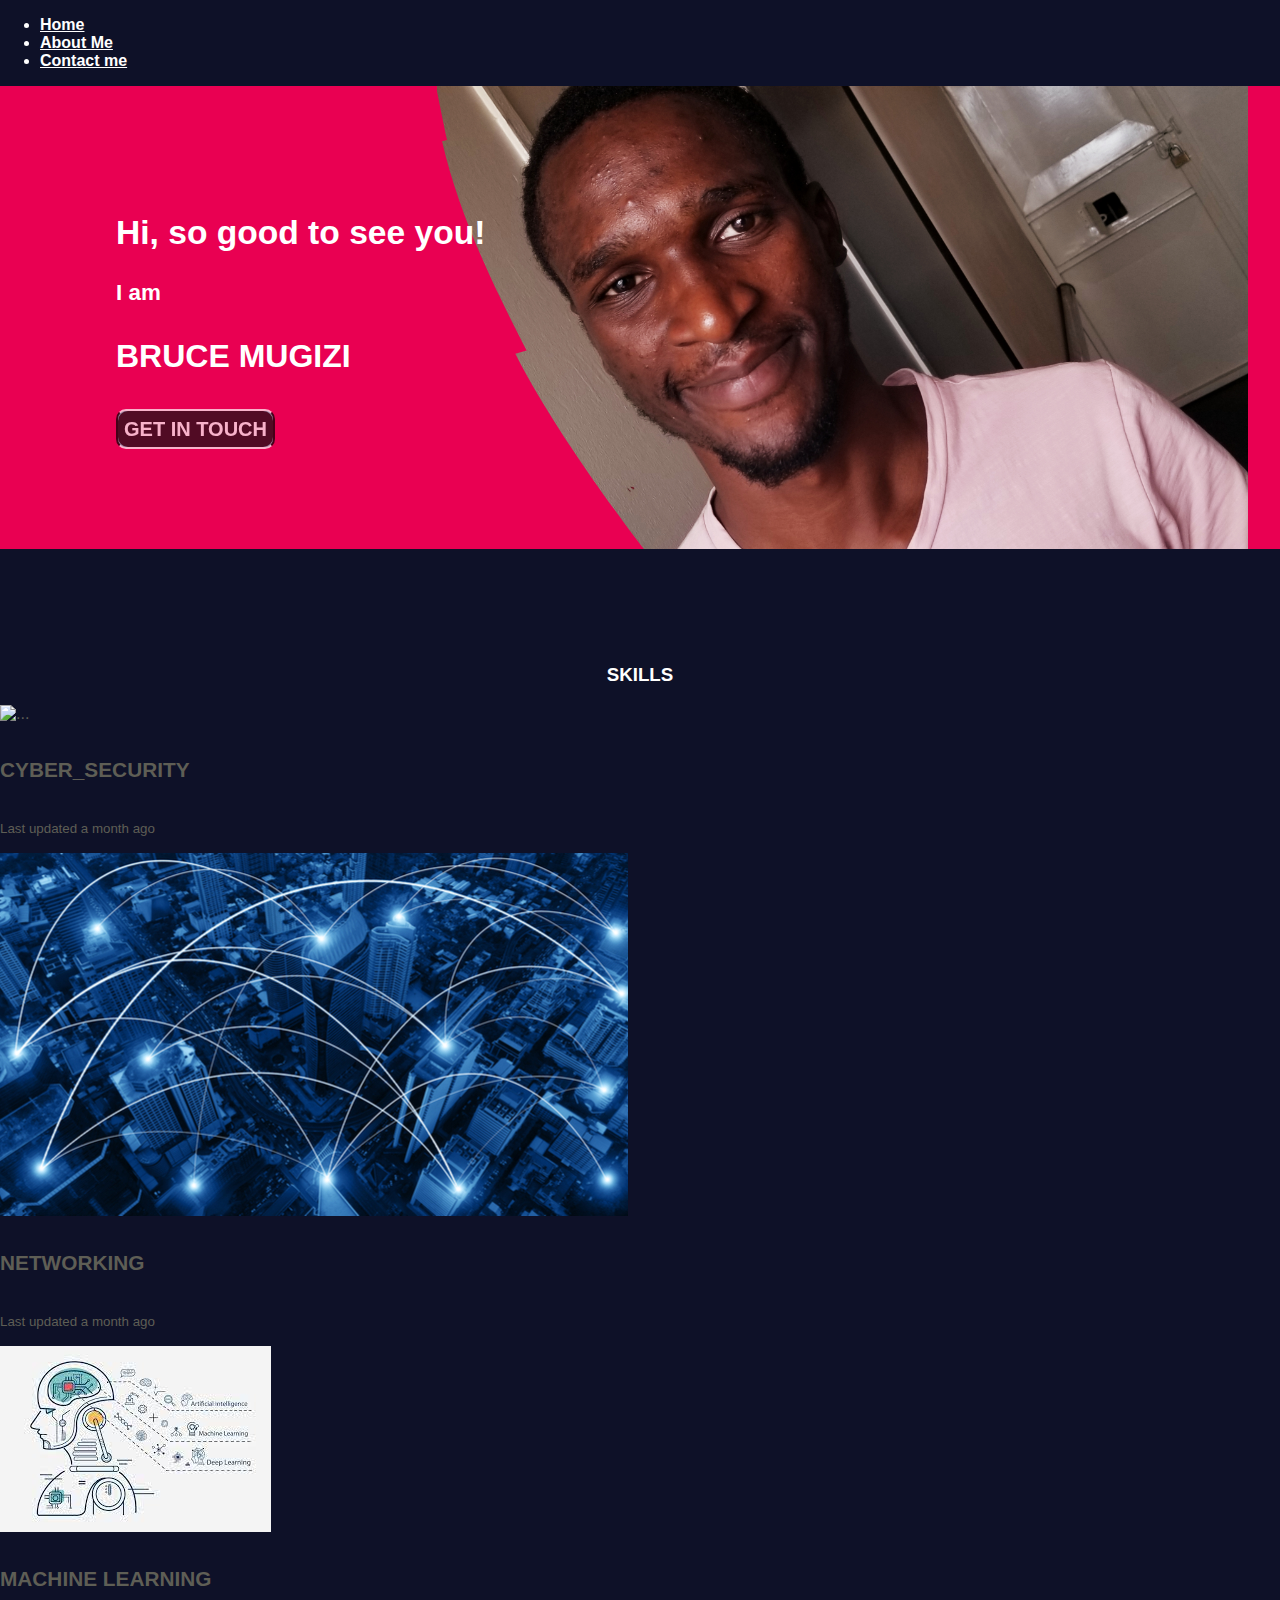
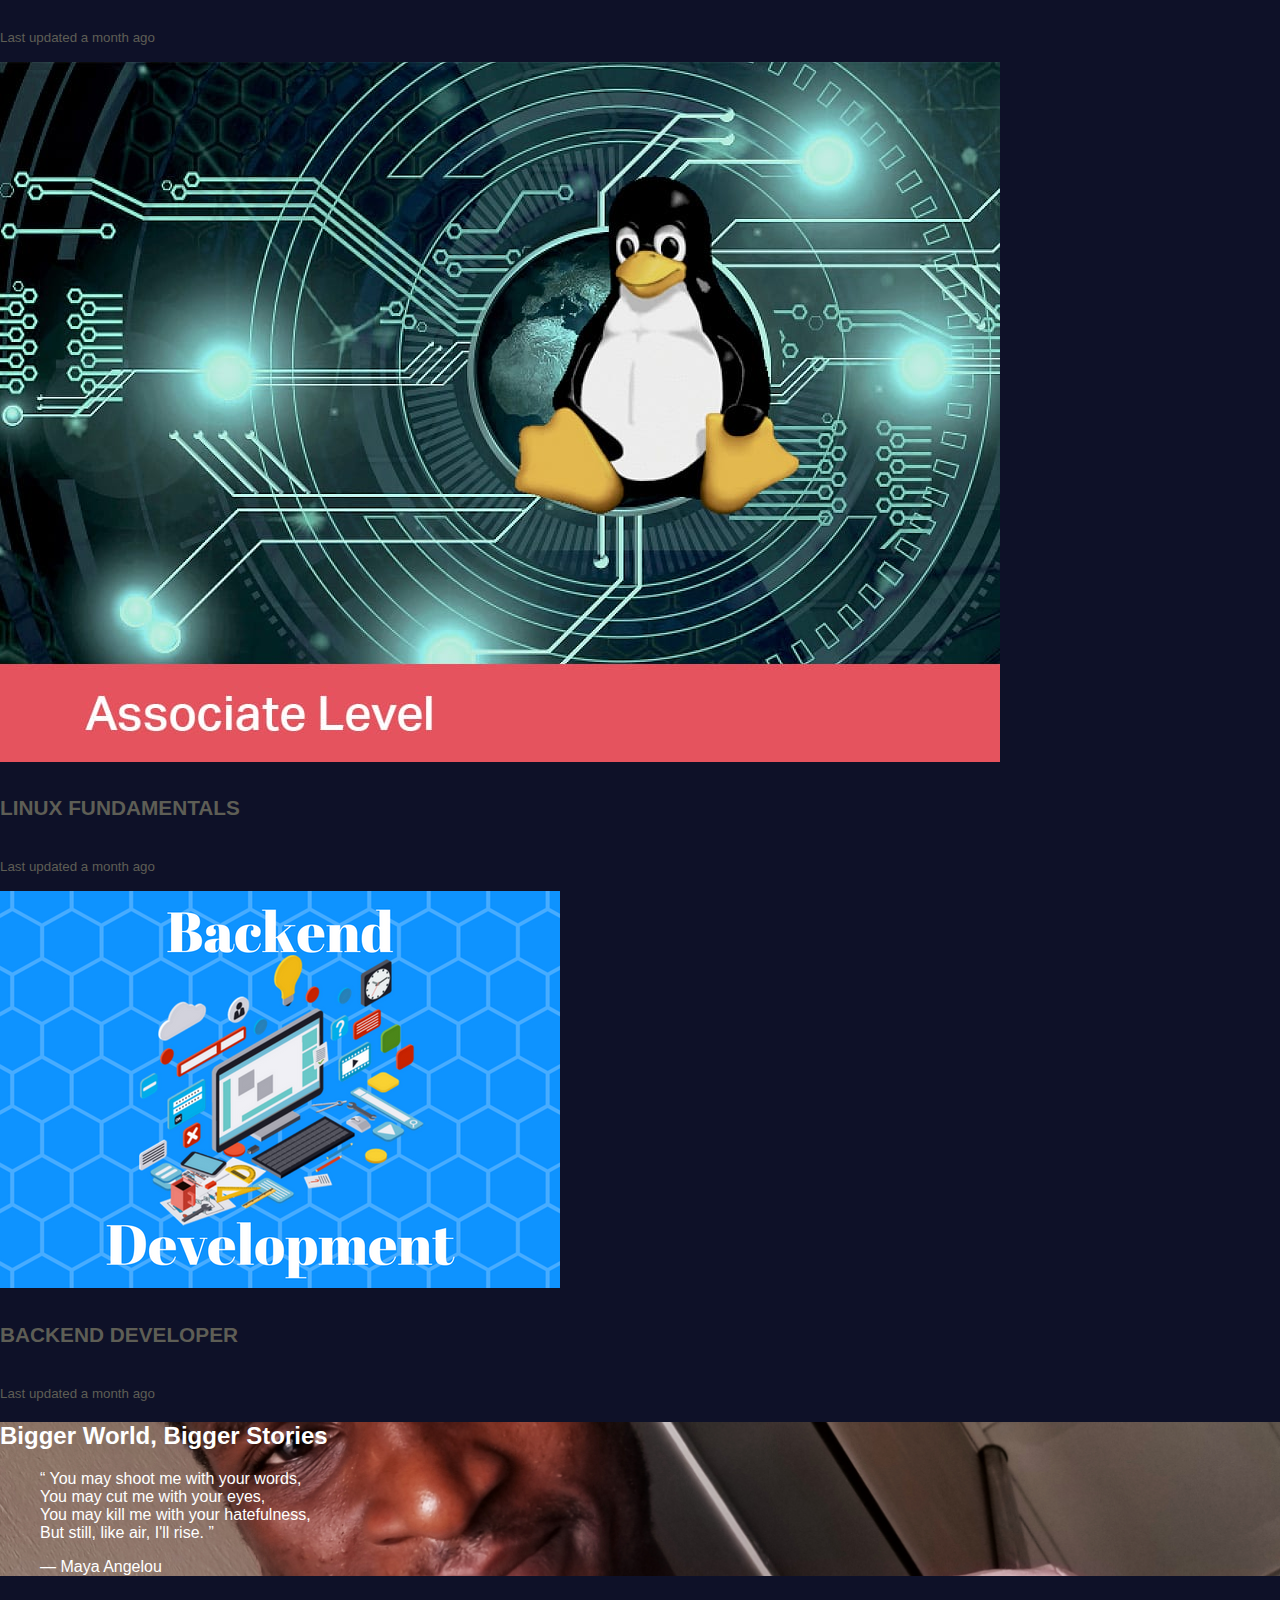
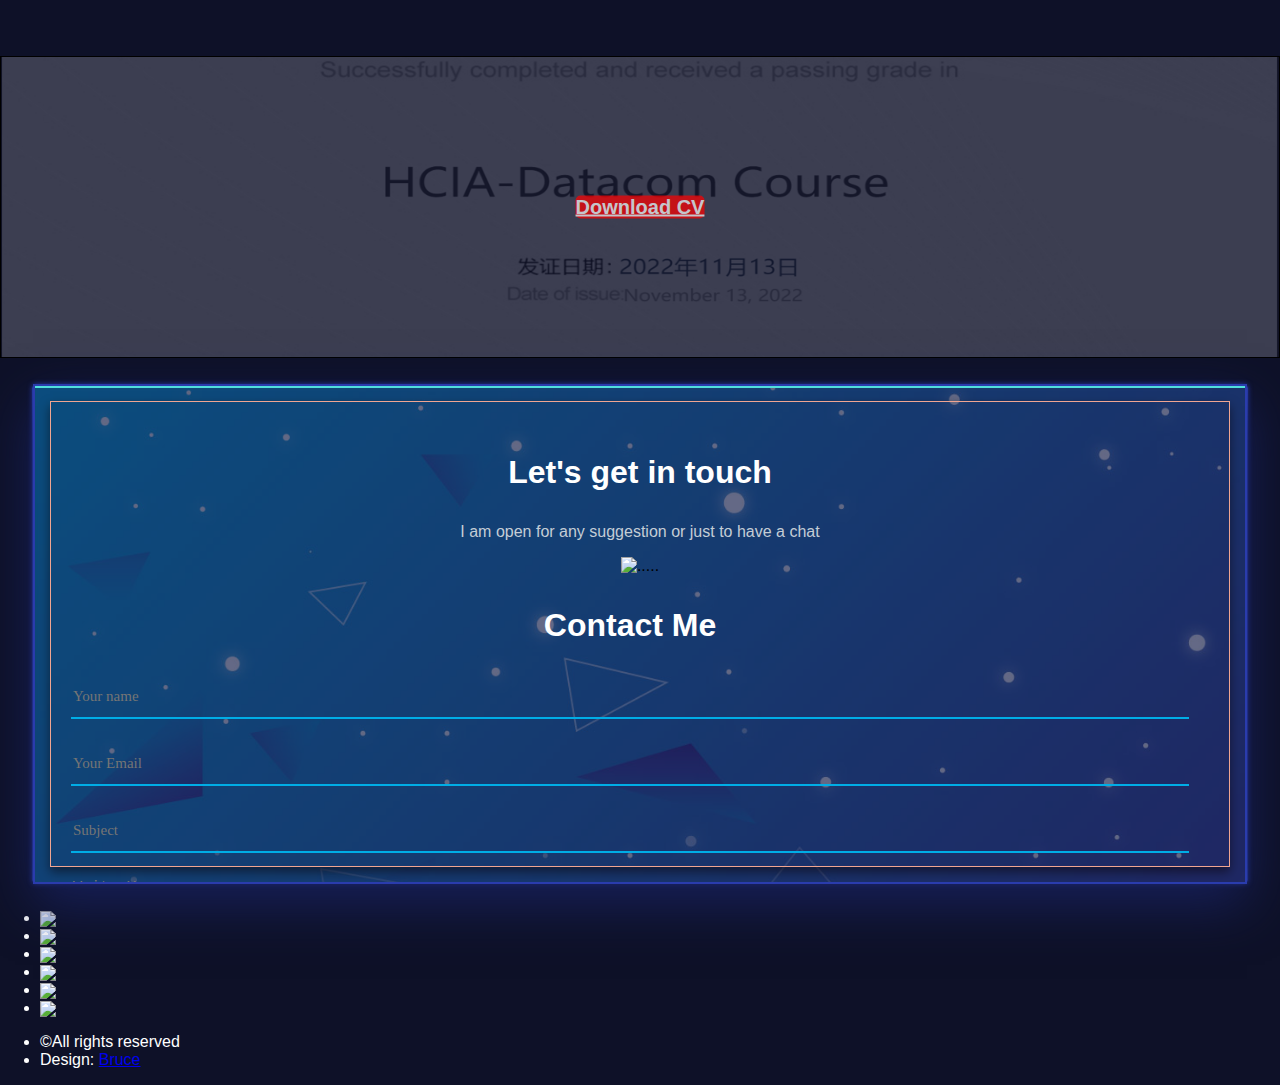
==== commit 9471c9fd: "links" ====
--- a/index.html
+++ b/index.html
@@ -7,6 +7,7 @@
     <title>Bruce Mug</title>
     <link href="https://cdn.jsdelivr.net/npm/bootstrap@5.2.2/dist/css/bootstrap.min.css" rel="stylesheet"
         integrity="sha384-Zenh87qX5JnK2Jl0vWa8Ck2rdkQ2Bzep5IDxbcnCeuOxjzrPF/et3URy9Bv1WTRi" crossorigin="anonymous">
+    <link rel="stylesheet" href="https://cdn.jsdelivr.net/npm/bootstrap-icons@1.10.2/font/bootstrap-icons.css">
     <link rel="stylesheet" href="style.css">
 </head>
 
@@ -18,10 +19,10 @@
             <a class="nav-link active" aria-current="page" href="#">Home</a>
         </li>
         <li class="nav-item">
-            <a class="nav-link" href="#">About Me</a>
+            <a class="nav-link" href="./badges.html">About Me</a>
         </li>
         <li class="nav-item">
-            <a class="nav-link" href="#">Contact me</a>
+            <a class="nav-link" href="#contact">Contact me</a>
         </li>
     </ul>
 
@@ -29,7 +30,7 @@
     <header class="blogHeader">
         <div class="wrapper">
             <div class="col-12">
-                <div class="imgContainer" style="background-image: url(./image/a.jpg);">
+                <div class="imgContainer" style="background-image: url(./image/20221027_132006.jpg);">
                     <svg xmlns="//www.w3.org/2000/svg" viewBox="0 0 165.9 369.5" class="shard shardLeft"
                         preserveAspectRatio="xMinYMin meet">
                         <path
@@ -47,10 +48,10 @@
                             <h3 class="mt-1">BRUCE MUGIZI</h3>
                         </strong>
                     </div>
-                    <div class="container-fluid mt-1">
-                        <button type="button" class="glow-on-hover">
-                            Get in touch
-                        </button>
+                    <div class="container-fluid mt-1"><a href="mailto:mugizi@duck.com">
+                            <button type="button" class="glow-on-hover">
+                                Get in touch
+                            </button></a>
                     </div>
                 </div>
             </div>
@@ -187,7 +188,7 @@
                             </div>
                         </div>
                     </div>
-                    <div class="col-4 border border-white">
+                    <div class="col-4 border border-white text-center">
                         <h2>Bigger World, Bigger Stories</h2>
                         <p>
                         <blockquote>
@@ -212,67 +213,7 @@
         <a type="button" class="btn text-white glowOnhover" href="##">Download CV</a>
     </div>
 
-
-
-    <div class="content" style="background-color:white;">
-        <div class="border border-danger">
-            <div class="row justify-content-center">
-                <div class="col-md-12">
-                    <div class="row justify-content-center p-5">
-                        <div class="col-md-4 contact border border-info">
-                            <h3 class="heading mb-4">Let's Talk about everything</h3>
-                            <p>Lorem ipsum dolor sit, amet consectetur adipisicing elit. Dicta deleniti rerum, obcaecati
-                                consectetur nam repellendus alias nostrum, impedit praesentium magni eaque! Repellendus
-                                amet sit rerum consequatur ratione magni ea? Earum!</p>
-                            <p>
-                                <img src="./image/discover-14-one-forth.png" alt="" class="img-fluid">
-                            </p>
-                        </div>
-                        <div class="col-md-5 border border-success">
-                            <form class="" method="post" id="contactForm" name="contactForm" novalidate="novalidate">
-                                <div class="row">
-                                    <div class="col-md-12 form-group">
-                                        <input type="text" class="form-control" name="name" id="name"
-                                            placeholder="Your name">
-                                    </div>
-                                </div>
-                                <div class="row">
-                                    <div class="col-md-12 form-group">
-                                        <input type="text" class="form-control" name="email" id="email"
-                                            placeholder="Your Email">
-                                    </div>
-                                </div>
-                                <div class="row">
-                                    <div class="col-md-12 form-group">
-                                        <input type="text" class="form-control" name="subject" id="subject"
-                                            placeholder="Subject">
-                                    </div>
-                                </div>
-                                <div class="row">
-                                    <div class="col-md-12 form-group">
-                                        <textarea name="message" id="message" cols="30" rows="7"
-                                            placeholder="Write Your message"></textarea>
-                                    </div>
-                                </div>
-                                <div class="row">
-                                    <div class="col-12">
-                                        <input type="submit" value="Send Message"
-                                            class="btn btn-primary rounded-0 py-2 px-4">
-                                    </div>
-                                </div>
-                            </form>
-                        </div>
-                        <div class="col-md-2 border border-success" style="background: #01d28e;">u will put contacts
-                        </div>
-                    </div>
-                </div>
-            </div>
-        </div>
-    </div>
-
-
-    <!-- <a href="https://codepen.io/uiswarup/full/RwNraeW" target="_blank"> -->
-    <section>
+    <section id="contact">
         <div class="containe">
             <div class="background-img p-1">
                 <div class="box">
@@ -286,7 +227,7 @@
                                 <div class="p-md-3 text-start align-items-start">
                                     <h3 class="heading mb-3">Let's get in touch</h3>
                                     <p style="color: #c4cdd6;;">I am open for any suggestion or just to have a chat</p>
-                                    <img src="./image/undraw-contact.svg" alt="" class="img-fluid">
+                                    <img src="./image/svg/undraw-contact.svg" alt="....." class="img-fluid">
                                     </p>
                                 </div>
                             </div>
@@ -317,17 +258,59 @@
                                                 placeholder="Write Your message" required></textarea>
                                         </div>
                                     </div>
-                                    <div class="">
+                                    <div class="message">
                                         <button>
-                                            Submit
+                                            Send Message
                                             <i class=""></i>
                                         </button>
                                     </div>
-                                    
+
                                 </form>
                             </div>
-                            <div class="col-md-2 border border-danger">
-                                border3
+                            <div class="col-md-2">
+                                <div class="row info d-flex flex-sm-column mt-2">
+                                    <div class="col">
+                                        <div class="dbox w-100 text-center mt-2">
+                                            <div class="text">
+                                                <p><img src="./image/svg/geo-alt-fill.svg"> Address <br>Makerere
+                                                    Street, Suite 721 Kampala UG
+                                                    10016</p>
+                                            </div>
+                                        </div>
+                                    </div>
+                                    <div class="col">
+                                        <div class="dbox w-100 text-center mt-2">
+                                            <div class="text">
+                                                <p><img src="./image/svg/envelope.svg"> Email
+                                                    <a href="mailto:mugizi@duck.com">mugizi@duck.com</a>
+                                                </p>
+                                            </div>
+                                        </div>
+                                    </div>
+                                    <div class="col">
+                                        <div class="dbox w-100 text-center mt-2">
+                                            <p><img src="./image/svg/telephone.svg"> Phone <br><a
+                                                    href="tel://+256759085695">+256 759 085 695</a>
+                                            </p>
+                                        </div>
+                                    </div>
+                                    <div class="dbox w-100 text-center mt-2">
+                                        <div class="text">
+                                            <p><img src="./image/svg/telegram.svg"> Telegram <br><a
+                                                    href="https://t.me/jaydenbru">mugizi@telegram</a></p>
+                                        </div>
+                                    </div>
+                                </div>
+
+
+                                <!-- <div class="card">
+                                    <div class="card-body">
+                                        <h5 class="card-title"></h5>
+                                        <p class="card-text"></i> mugizi@duck.com </p>
+                                        
+                                        <i class="bi-envelope"></i>
+                                    </div>
+                                </div> -->
                             </div>
                         </div>
                     </div>
@@ -336,7 +319,6 @@
             </div>
         </div>
     </section>
-    <!-- </a> -->
 
 
     <!-- <div class="section">
@@ -395,7 +377,7 @@
             </div>
         </div>
     </div> -->
-    -->
+
 
     <!-- 
         <div class="container">
@@ -437,6 +419,20 @@
   </div>
      -->
 
+    <footer id="footer">
+        <ul class="icons">
+            <li><a href="#" class="icon"><img src="./image/svg/twitter.svg"></a></li>
+            <li><a href="#" class="icon"><img src="./image/svg/envelope.svg"></a></li>
+            <li><a href="#" class="icon"><img src="./image/svg/linkedin.svg"></a></li>
+            <li><a href="#" class="icon"><img src="./image/svg/laptop.svg"></a></li>
+            <li><a href="https://github.com/bruceMug" class="icon"><img src="./image/svg/github.svg"></a></li>
+            <li><a href="mailto:mugizi@duck.com" class="icon"><img src="./image/svg/envelope.svg"></a></li>
+        </ul>
+        <ul class="copyright">
+            <li>©All rights reserved</li>
+            <li>Design: <a href="#">Bruce</a></li>
+        </ul>
+    </footer>
 
     <!-- ----------------------------------------------------------------------------------------- -->
     <script src="./event.js"></script>
--- a/style.css
+++ b/style.css
@@ -28,7 +28,11 @@
 }
 
 .nav-link:hover {
-  color: #000;
+  color: #fff;
+  /* border: 1px solid red; */
+  border-left: 2px solid #fff;
+  border-right: 2px solid #fff;
+  border-radius: 12px;
 }
 
 .header {
@@ -116,10 +120,11 @@
   /* color: black; */
 }
 
+
 .glow-on-hover {
   /* width: 200px; */
   /* height: 50px; */
-  border: none;
+  /* border: none; */
   outline: none;
   color: #fff;
   /* background: #111; */
@@ -133,7 +138,11 @@
   width: 20%;
   opacity: 0.7;
   background-color: #6db8bf;
-}
+  width: fit-content;
+  border-left: 2px solid black;
+  border-right: 2px solid black;
+}
+
 
 .glow-on-hover:before {
   content: '';
@@ -298,6 +307,7 @@
   cursor: pointer;
   border-radius: 5px;
   text-align: center;
+  width: fit-content;
 }
 
 .containers .btn:hover {
@@ -320,7 +330,7 @@
 .glowOnhover {
   /* width: 200px; */
   /* height: 50px; */
-  border: none;
+  /* border: none; */
   outline: none;
   color: #fff;
   /* background: #111; */
@@ -403,8 +413,8 @@
 }
 
 .btn:hover {
-  /* background-color: #c0d1d3; */
-  border: 2px solid #fff;
+  /* background-color: none; */
+  /* border: 2px solid #fff; */
   font-weight: bolder;
 }
 
@@ -580,8 +590,6 @@
   
 }
 
-
-
 .box span{
   position: absolute;
   top: 0;
@@ -650,6 +658,59 @@
   
 } 
 
+/* ===============================form======== */
+
+form {
+  display: block;
+  margin-top: 0em;
+  margin-right: 20px;
+}
+
+.form-group {
+  /* position: absolute; */
+  display: block;
+  margin-bottom: 1.5rem;
+}
+.form-control {
+  border: none;
+  border-bottom: 2px solid #00ade6;
+  border-radius: 0px;
+  display: block;
+  width: 100%;
+  height: 43px;
+  font-size: 15px;
+  background: 0 0;
+  font-family: montserrat-semibold;
+}
+input[type="text" i] {
+  padding: 1px 2px;
+  color: #fff;
+}
+textarea{
+  font-size: 15px;
+  width: 100%;
+  border: none;
+  height: 100px;
+  background: 0 0;
+  border-bottom: 2px solid #00ade6; 
+}
+button{
+  width: 162px;
+  height: 40px;
+  margin: auto;
+  align-items: center;
+  justify-content: center;
+  background: 0 0;
+  cursor: pointer;
+  border: 2px solid #fff;
+  text-transform: uppercase;
+  transform: perspective(1px) translateZ(0);
+  position: relative;
+  -webkit-transition-property: color;
+  transition-property: color;
+  -webkit-transition-duration: .3s;
+  transition-duration: .3s;
+}
 
 
 
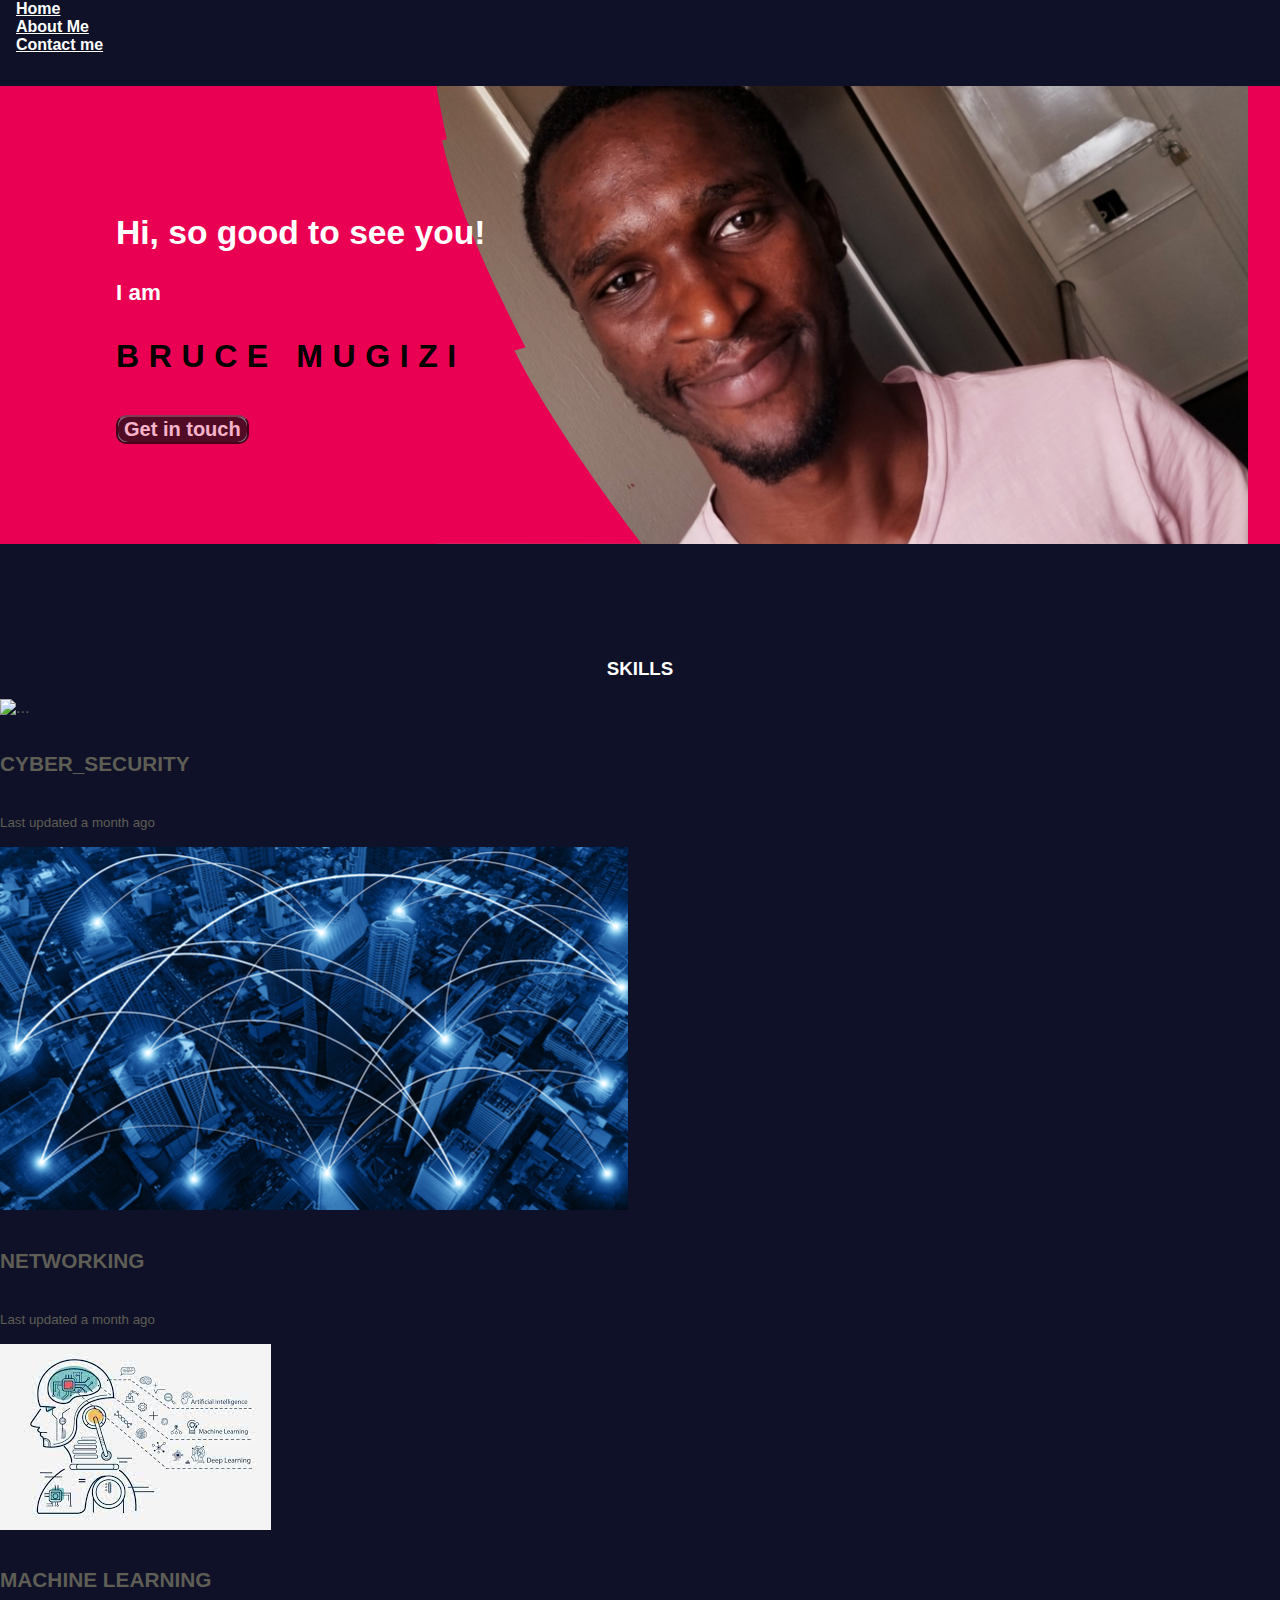
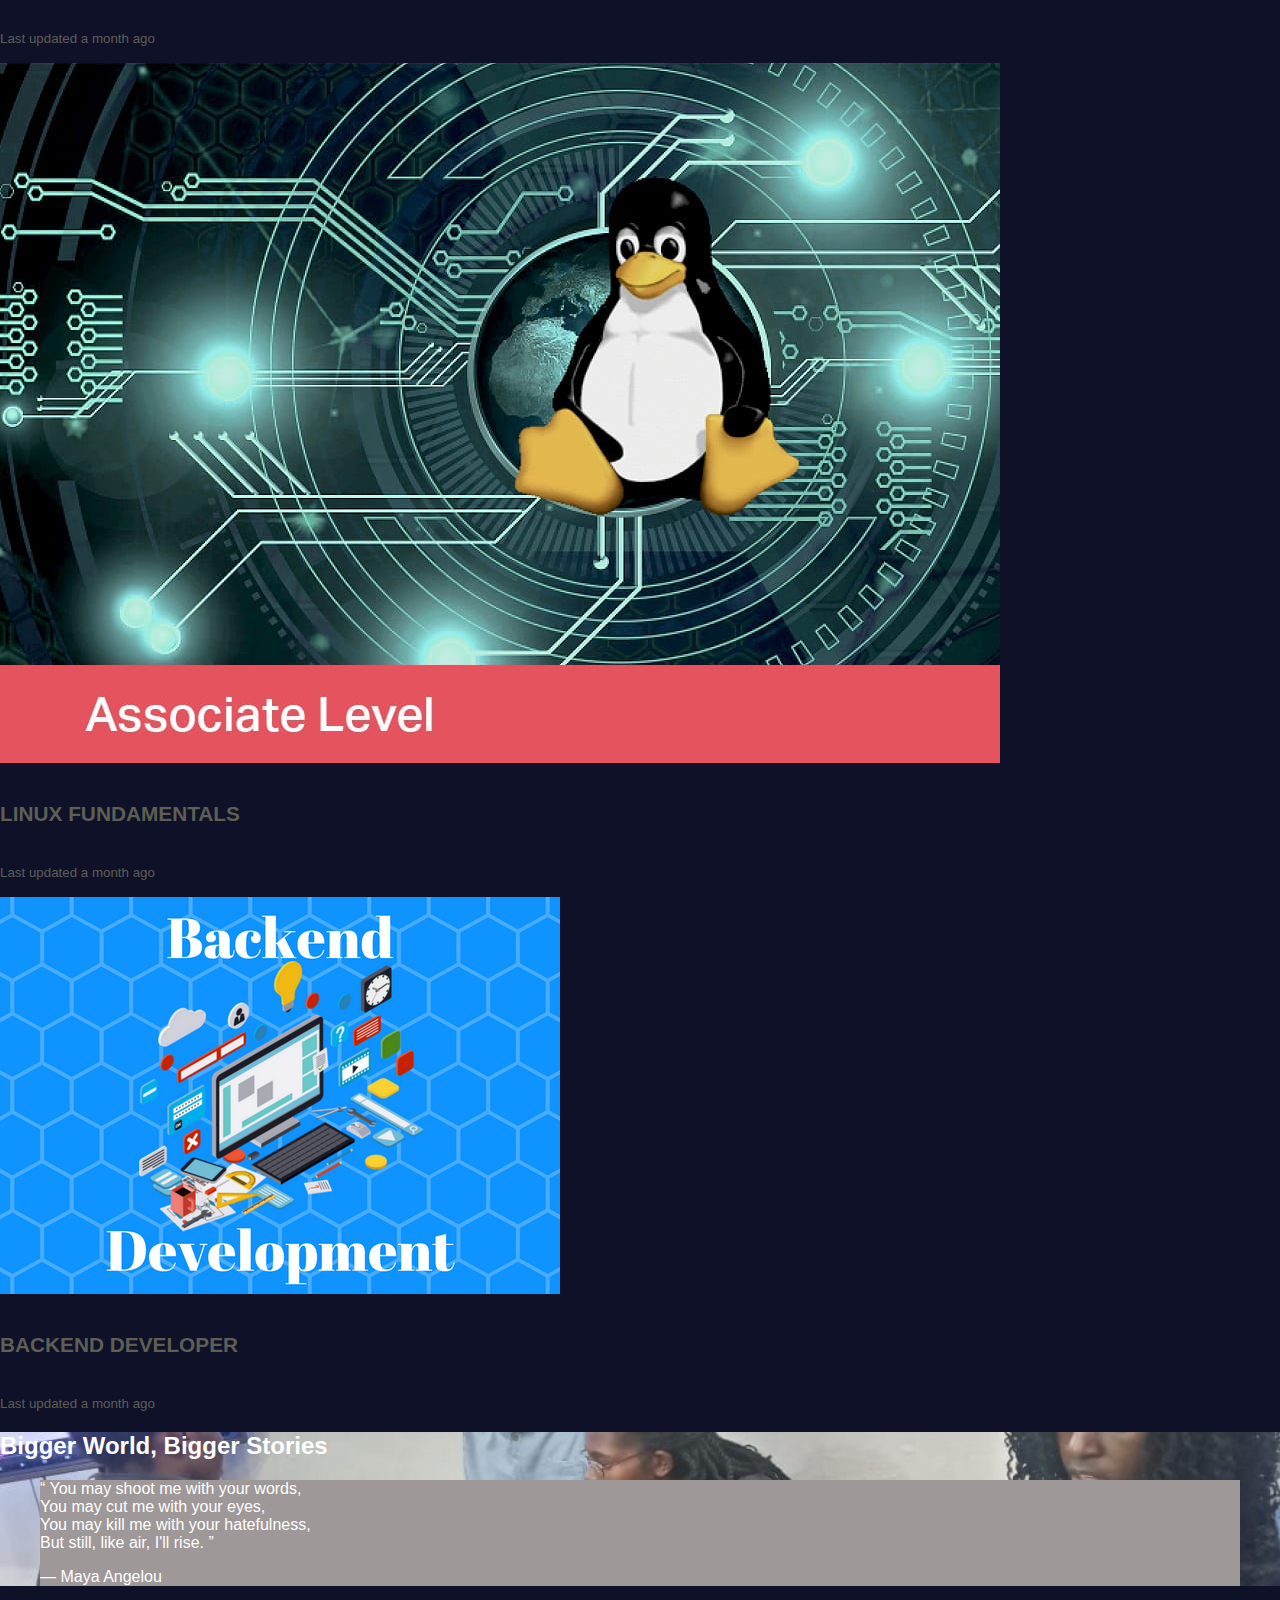
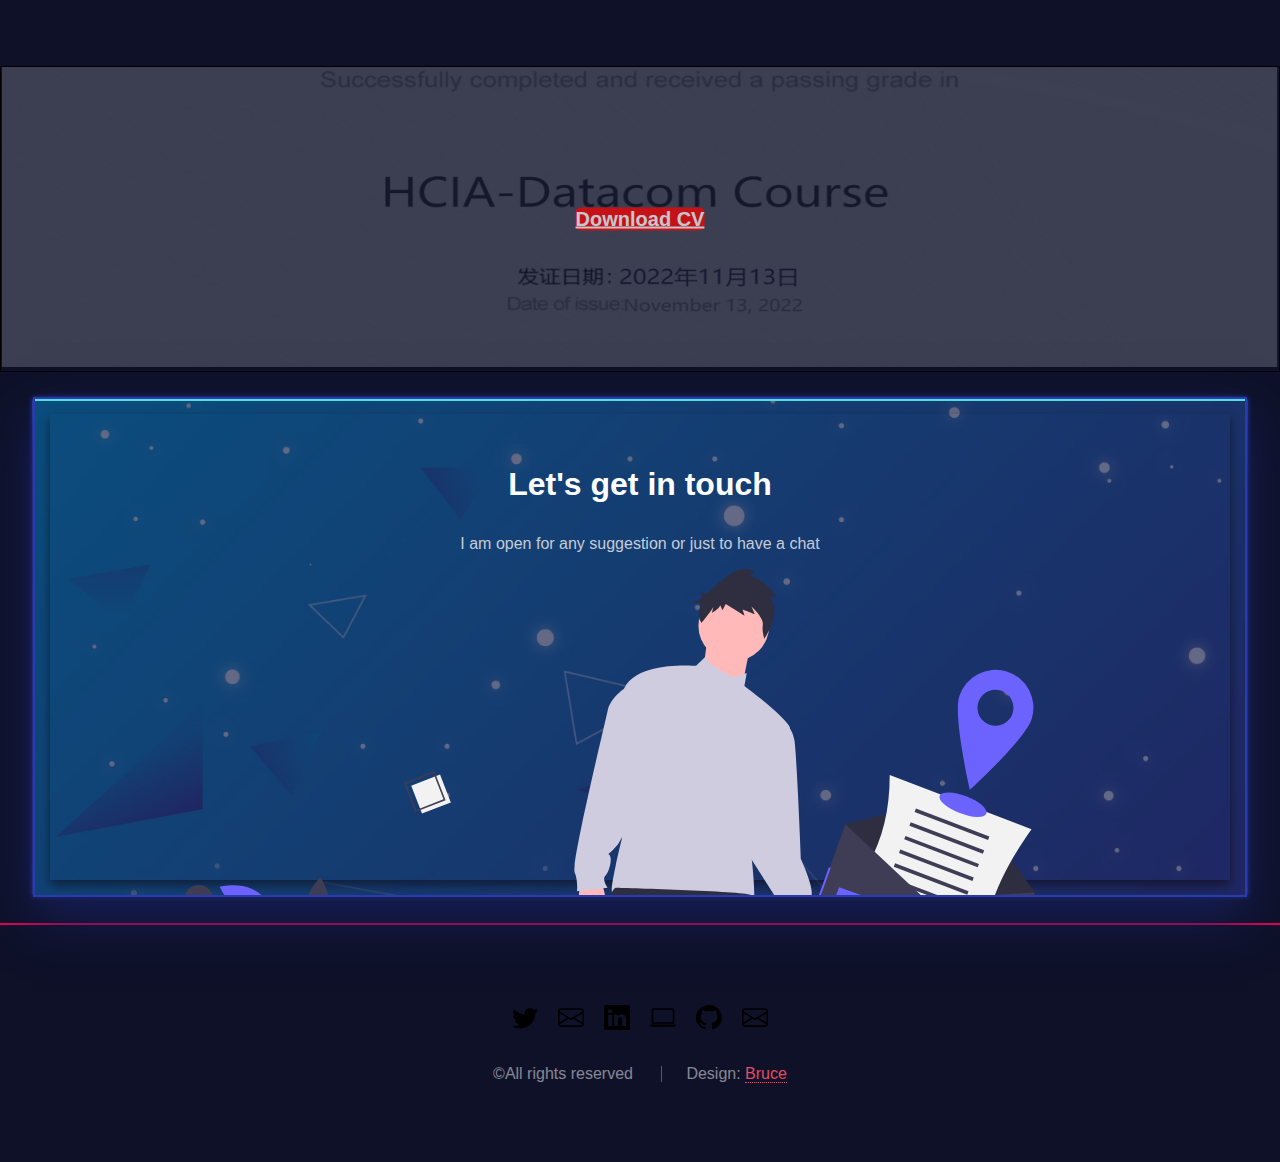
==== commit 962b7a6e: "update" ====
--- a/index.html
+++ b/index.html
@@ -320,20 +320,7 @@
         </div>
     </section>
 
-
-    <!-- <div class="section">
-        <div> download cv</div>
-
-        <div>projects worked on</div>
-        <div>
-            <div>contact me</div>
-            <div>sites</div>
-        </div>
-        <div class="footer">last updated</div>
-    </div> -->
-
     <!-- ---------------------page three----------------------- -->
-
     <!--  <div class="container-fluid">
         <div class="row">
             <div class="col text-center border border-dnger">
--- a/style.css
+++ b/style.css
@@ -118,6 +118,13 @@
 .mt-1 {
   font-size: 2rem;
   /* color: black; */
+  letter-spacing: .3em;
+}
+@media (min-width: 500px){
+  .mt-1{
+    color: #000;
+    font-weight: bolder;
+  }
 }
 
 
@@ -259,10 +266,14 @@
 }
 
 .col-4 {
-  background: url('./image/20221027_132006.jpg');
+  background: url('./image/c.jpg');
   background-position: center;
   background-size: cover;
   color: white;
+  /* height: 400px; */
+}
+blockquote{
+  background-color: rgb(158, 152, 152);
 }
 
 
@@ -406,106 +417,11 @@
   /* width: 20vh; */
   width: 20%;
   opacity: 0.7;
-  /* background-color: #c0d1d3; */
-  /* background-color: #6db8bf; */
-  /* background-color: rgb(34, 34, 212); */
   box-sizing: border-box;
 }
 
 .btn:hover {
-  /* background-color: none; */
-  /* border: 2px solid #fff; */
   font-weight: bolder;
-}
-
-
-/* =========================================contact=========================== */
-.bg-contact100 {
-  width: 100%;
-  background-repeat: no-repeat;
-  background-position: center center;
-  background-size: cover;
-}
-
-.container-contact100 {
-  width: 100%;
-  min-height: 100vh;
-  display: -webkit-box;
-  display: -webkit-flex;
-  display: -moz-box;
-  display: -ms-flexbox;
-  display: flex;
-  flex-wrap: wrap;
-  justify-content: center;
-  align-items: center;
-  padding: 15px;
-  background: rgba(132, 106, 221, .9);
-}
-
-.wrap-contact100 {
-  width: 1163px;
-  background: #fff;
-  border-radius: 10px;
-  overflow: hidden;
-  display: -webkit-box;
-  display: -webkit-flex;
-  display: -moz-box;
-  display: -ms-flexbox;
-  display: flex;
-  flex-wrap: wrap;
-  justify-content: space-between;
-  padding: 110px 130px 157px 148px;
-}
-
-.contact100-pic {
-  width: 310px;
-  padding-top: 55px;
-}
-
-.contact100-pic img {
-  max-width: 100%;
-}
-
-img {
-  vertical-align: middle;
-  border-style: none;
-}
-
-.contact100-form {
-  width: 390px;
-}
-
-.contact100-form-title {
-  display: block;
-  font-family: Montserrat-ExtraBold;
-  font-size: 24px;
-  color: #333;
-  line-height: 1.2;
-  text-align: left;
-  padding-bottom: 36px;
-}
-
-.validate-input {
-  position: relative;
-}
-
-.wrap-input100 {
-  position: relative;
-  width: 100%;
-  z-index: 1;
-  margin-bottom: 10px;
-}
-
-.container-contact100-form-btn {
-  width: 100%;
-  display: -webkit-box;
-  display: -webkit-flex;
-  display: -moz-box;
-  display: -ms-flexbox;
-  display: flex;
-  flex-wrap: wrap;
-  justify-content: center;
-  padding-top: 20px;
 }
 
 /* ================================================ */
@@ -514,13 +430,7 @@
 }
 
 /* =============================================== */
-.container{ 
-  /* padding-top: 20px; */
-  /* padding-bottom: 20px; */
-}
-body{
-  /* background-color: #111845; */
-}
+
 
 .background-img{
   background-image: url("./image/bg-registration-form-7.jpg");
@@ -583,7 +493,7 @@
   left:15px;
   right:15px;
   bottom:15px;
-  border:1px solid #f0a591;
+  /* border:1px solid #f0a591; */
   padding:20px;
   text-align:center;
   box-shadow: 0 5px 10px rgba(9,0,0,0.5);
@@ -694,31 +604,135 @@
   background: 0 0;
   border-bottom: 2px solid #00ade6; 
 }
-button{
-  width: 162px;
+.message button{
+  width: 150px;
   height: 40px;
   margin: auto;
   align-items: center;
   justify-content: center;
   background: 0 0;
   cursor: pointer;
+  font-size: 15px;
+  color: #fff;
+  font-family: montserrat-semibold;
   border: 2px solid #fff;
+  transition-property:width;
+  transition-duration: 1s;
+  transition-timing-function: ease;
+  transition-delay: 0.2s;
   text-transform: uppercase;
-  transform: perspective(1px) translateZ(0);
-  position: relative;
-  -webkit-transition-property: color;
-  transition-property: color;
-  -webkit-transition-duration: .3s;
-  transition-duration: .3s;
-}
-
-
-
-
-
-
-
-
+}
+.message button:hover {
+  width: 200px;
+  border-color: transparent;
+  background-color: #2098d1;
+}
+
+
+.info{
+  color: white;
+}
+.info a{
+  text-decoration: none;
+  letter-spacing: .1em;
+  color: pink
+}
+.info a:hover{
+  color: white;
+  letter-spacing: .1em;
+}
+
+/* ==============================footer======= */
+footer{
+  display: block;
+}
+#footer {
+  background-color: rgb(14, 17, 40);
+  padding: 5em 0;
+  text-align: center;
+  border-top: 2px solid #e90052;
+}
+ul.icons {
+  cursor: default;
+  list-style: none;
+  padding-left: 0;
+}
+ul {
+  list-style: none;
+  margin: 0 0 2em 0;
+  padding-left: 1em;
+}
+ul.icons li {
+  display: inline-block;
+  padding: 0 0.5em;
+}
+ul.icons li img{
+  width: 1.6em;
+}
+#footer .copyright {
+  color: rgba(255, 255, 255, 0.5);
+  font-size: 1em;
+  line-height: 1em;
+  margin: 2em 0 0 0;
+  padding: 0;
+  text-align: center;
+}
+#footer .copyright li:first-child {
+  border-left: 0;
+  margin-left: 0;
+  padding-left: 0;
+}
+#footer .copyright li {
+  border-left: solid 1px rgba(255, 255, 255, 0.3);
+  display: inline-block;
+  list-style: none;
+  margin-left: 1.5em;
+  padding-left: 1.5em;
+}
+.copyright a {
+  border-bottom: dotted 1px;
+  color: #e44c65;
+  text-decoration: none;
+}
+
+
+/* phone */
+/* <svg xmlns="http://www.w3.org/2000/svg" width="16"
+                                                height="16" fill="currentColor" class="bi bi-telephone"
+                                           viewBox="0 0 16 16">
+                                                <path
+                                                    d="M3.654 1.328a.678.678 0 0 0-1.015-.063L1.605 2.3c-.483.484-.661 1.169-.45 1.77a17.568 17.568 0 0 0 4.168 6.608 17.569 17.569 0 0 0 6.608 4.168c.601.211 1.286.033 1.77-.45l1.034-1.034a.678.678 0 0 0-.063-1.015l-2.307-1.794a.678.678 0 0 0-.58-.122l-2.19.547a1.745 1.745 0 0 1-1.657-.459L5.482 8.062a1.745 1.745 0 0 1-.46-1.657l.548-2.19a.678.678 0 0 0-.122-.58L3.654 1.328zM1.884.511a1.745 1.745 0 0 1 2.612.163L6.29 2.98c.329.423.445.974.315 1.494l-.547 2.19a.678.678 0 0 0 .178.643l2.457 2.457a.678.678 0 0 0 .644.178l2.189-.547a1.745 1.745 0 0 1 1.494.315l2.306 1.794c.829.645.905 1.87.163 2.611l-1.034 1.034c-.74.74-1.846 1.065-2.877.702a18.634 18.634 0 0 1-7.01-4.42 18.634 18.634 0 0 1-4.42-7.009c-.362-1.03-.037-2.137.703-2.877L1.885.511z" />
+                                            </svg></i> */
+
+/* telegram */
+/* <svg xmlns="http://www.w3.org/2000/svg" width="16" height="16" fill="currentColor" class="bi bi-telegram" viewBox="0 0 16 16">
+  <path d="M16 8A8 8 0 1 1 0 8a8 8 0 0 1 16 0zM8.287 5.906c-.778.324-2.334.994-4.666 2.01-.378.15-.577.298-.595.442-.03.243.275.339.69.47l.175.055c.408.133.958.288 1.243.294.26.006.549-.1.868-.32 2.179-1.471 3.304-2.214 3.374-2.23.05-.012.12-.026.166.016.047.041.042.12.037.141-.03.129-1.227 1.241-1.846 1.817-.193.18-.33.307-.358.336a8.154 8.154 0 0 1-.188.186c-.38.366-.664.64.015 1.088.327.216.589.393.85.571.284.194.568.387.936.629.093.06.183.125.27.187.331.236.63.448.997.414.214-.02.435-.22.547-.82.265-1.417.786-4.486.906-5.751a1.426 1.426 0 0 0-.013-.315.337.337 0 0 0-.114-.217.526.526 0 0 0-.31-.093c-.3.005-.763.166-2.984 1.09z"/>
+</svg> */
+
+/* location */
+/* <svg xmlns="http://www.w3.org/2000/svg" width="16" height="16" fill="currentColor" class="bi bi-geo-alt-fill" viewBox="0 0 16 16">
+  <path d="M8 16s6-5.686 6-10A6 6 0 0 0 2 6c0 4.314 6 10 6 10zm0-7a3 3 0 1 1 0-6 3 3 0 0 1 0 6z"/>
+</svg> */
+
+/* github */
+/* <svg xmlns="http://www.w3.org/2000/svg" width="16" height="16" fill="currentColor" class="bi bi-github" viewBox="0 0 16 16">
+  <path d="M8 0C3.58 0 0 3.58 0 8c0 3.54 2.29 6.53 5.47 7.59.4.07.55-.17.55-.38 0-.19-.01-.82-.01-1.49-2.01.37-2.53-.49-2.69-.94-.09-.23-.48-.94-.82-1.13-.28-.15-.68-.52-.01-.53.63-.01 1.08.58 1.23.82.72 1.21 1.87.87 2.33.66.07-.52.28-.87.51-1.07-1.78-.2-3.64-.89-3.64-3.95 0-.87.31-1.59.82-2.15-.08-.2-.36-1.02.08-2.12 0 0 .67-.21 2.2.82.64-.18 1.32-.27 2-.27.68 0 1.36.09 2 .27 1.53-1.04 2.2-.82 2.2-.82.44 1.1.16 1.92.08 2.12.51.56.82 1.27.82 2.15 0 3.07-1.87 3.75-3.65 3.95.29.25.54.73.54 1.48 0 1.07-.01 1.93-.01 2.2 0 .21.15.46.55.38A8.012 8.012 0 0 0 16 8c0-4.42-3.58-8-8-8z"/>
+</svg> */
+
+/* twitter
+<svg xmlns="http://www.w3.org/2000/svg" width="16" height="16" fill="currentColor" class="bi bi-twitter" viewBox="0 0 16 16">
+  <path d="M5.026 15c6.038 0 9.341-5.003 9.341-9.334 0-.14 0-.282-.006-.422A6.685 6.685 0 0 0 16 3.542a6.658 6.658 0 0 1-1.889.518 3.301 3.301 0 0 0 1.447-1.817 6.533 6.533 0 0 1-2.087.793A3.286 3.286 0 0 0 7.875 6.03a9.325 9.325 0 0 1-6.767-3.429 3.289 3.289 0 0 0 1.018 4.382A3.323 3.323 0 0 1 .64 6.575v.045a3.288 3.288 0 0 0 2.632 3.218 3.203 3.203 0 0 1-.865.115 3.23 3.23 0 0 1-.614-.057 3.283 3.283 0 0 0 3.067 2.277A6.588 6.588 0 0 1 .78 13.58a6.32 6.32 0 0 1-.78-.045A9.344 9.344 0 0 0 5.026 15z"/>
+</svg> */
+
+/* pc */
+/* <svg xmlns="http://www.w3.org/2000/svg" width="16" height="16" fill="currentColor" class="bi bi-laptop" viewBox="0 0 16 16">
+<path d="M13.5 3a.5.5 0 0 1 .5.5V11H2V3.5a.5.5 0 0 1 .5-.5h11zm-11-1A1.5 1.5 0 0 0 1 3.5V12h14V3.5A1.5 1.5 0 0 0 13.5 2h-11zM0 12.5h16a1.5 1.5 0 0 1-1.5 1.5h-13A1.5 1.5 0 0 1 0 12.5z"/>
+</svg> */
+
+/* linkedin */
+/* <svg xmlns="http://www.w3.org/2000/svg" width="16" height="16" fill="currentColor" class="bi bi-linkedin" viewBox="0 0 16 16">
+  <path d="M0 1.146C0 .513.526 0 1.175 0h13.65C15.474 0 16 .513 16 1.146v13.708c0 .633-.526 1.146-1.175 1.146H1.175C.526 16 0 15.487 0 14.854V1.146zm4.943 12.248V6.169H2.542v7.225h2.401zm-1.2-8.212c.837 0 1.358-.554 1.358-1.248-.015-.709-.52-1.248-1.342-1.248-.822 0-1.359.54-1.359 1.248 0 .694.521 1.248 1.327 1.248h.016zm4.908 8.212V9.359c0-.216.016-.432.08-.586.173-.431.568-.878 1.232-.878.869 0 1.216.662 1.216 1.634v3.865h2.401V9.25c0-2.22-1.184-3.252-2.764-3.252-1.274 0-1.845.7-2.165 1.193v.025h-.016a5.54 5.54 0 0 1 .016-.025V6.169h-2.4c.03.678 0 7.225 0 7.225h2.4z"/>
+</svg> */
 
 
 
@@ -787,5 +801,4 @@
       }
     }
   }
-
 */